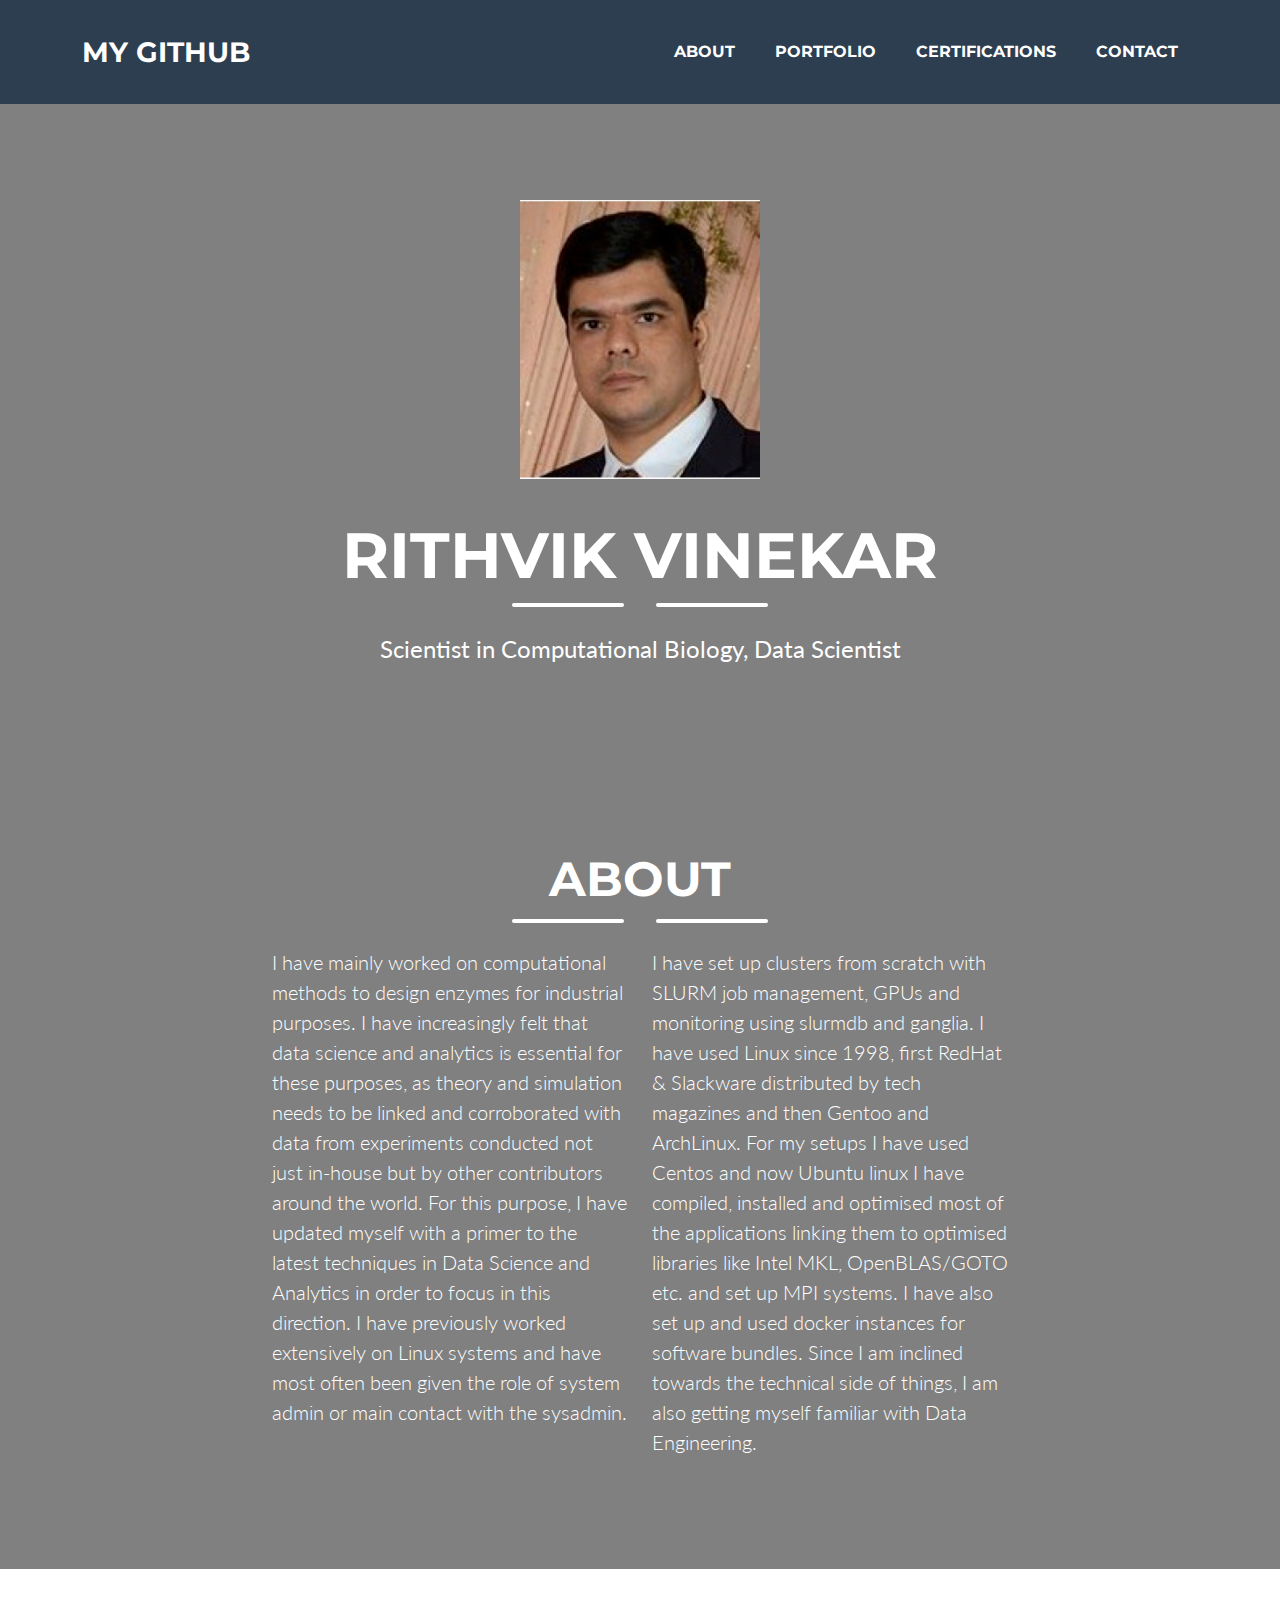
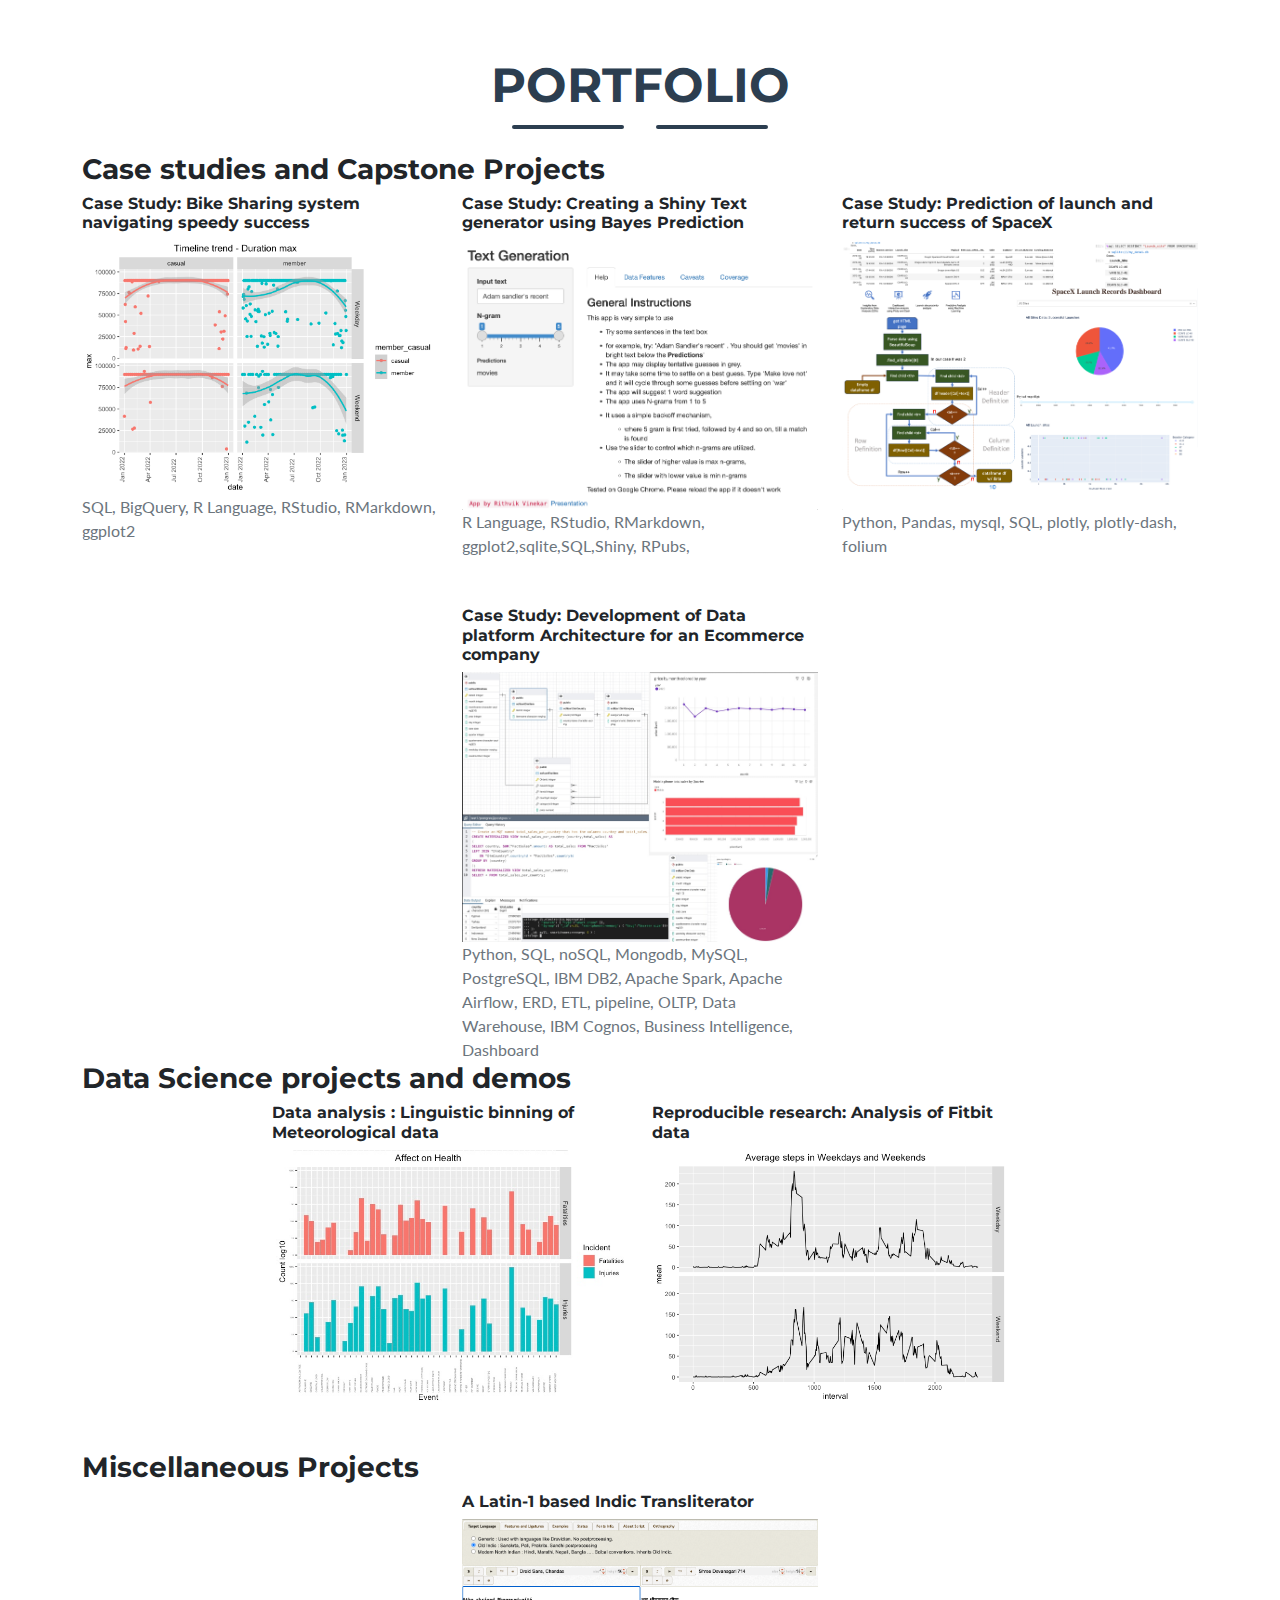
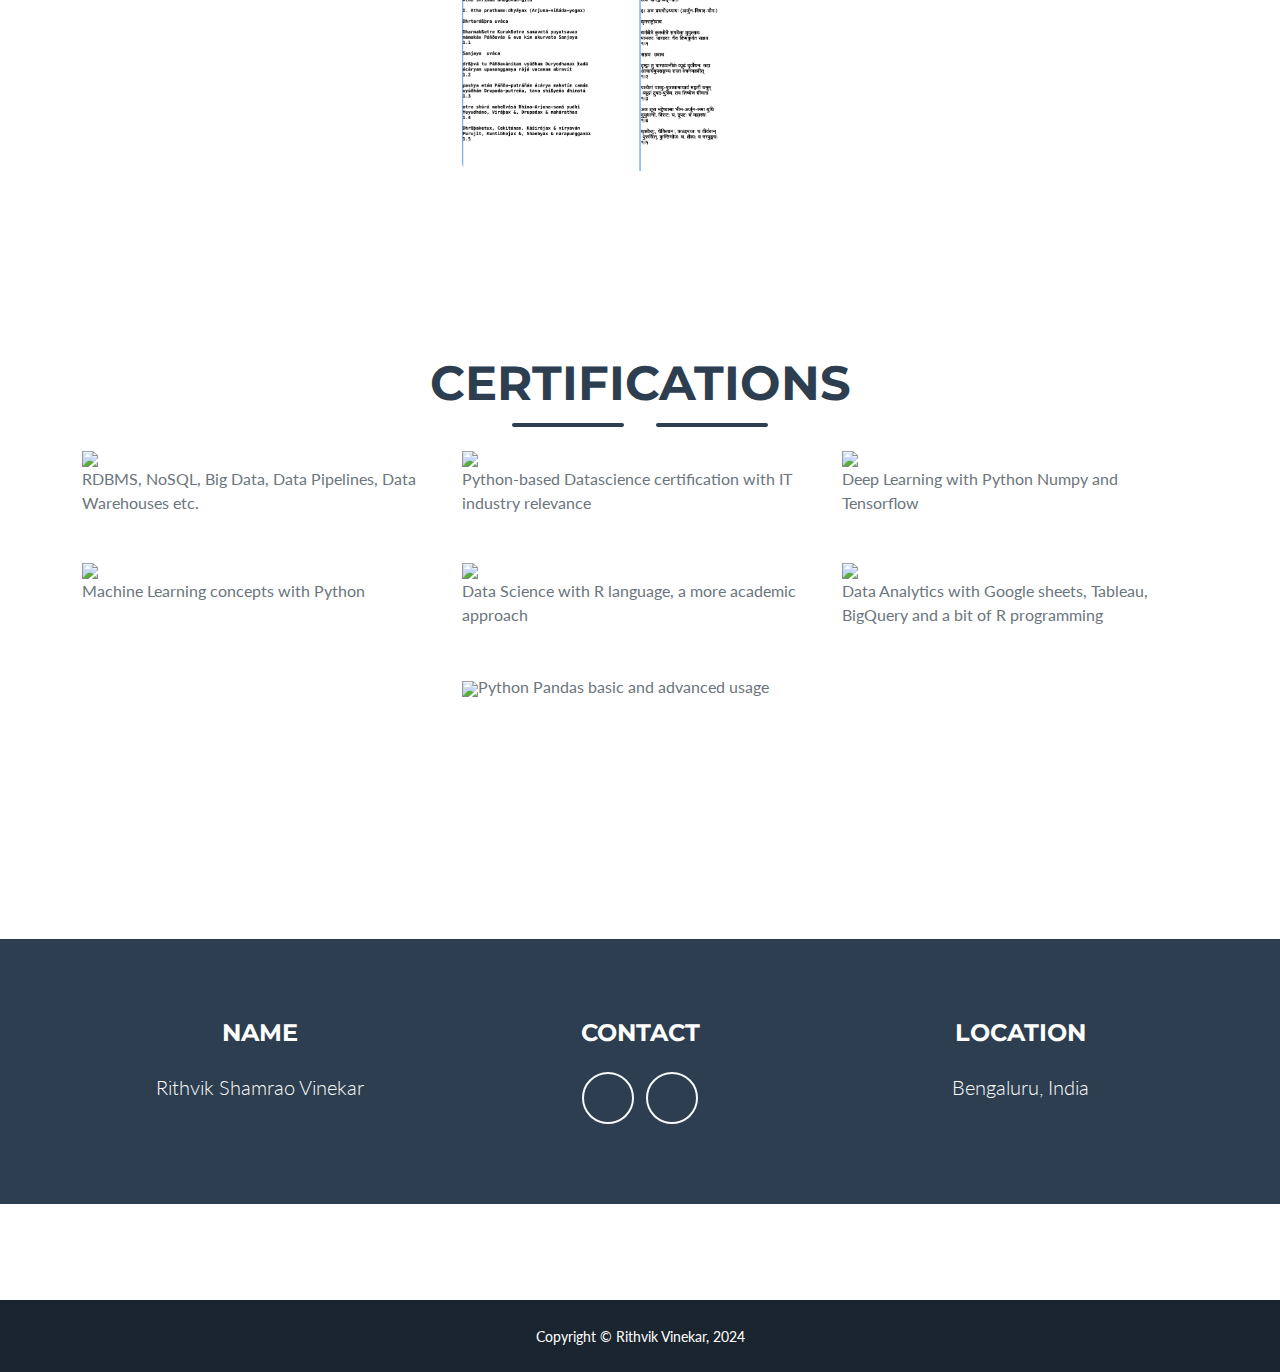
==== index.html @ d9e7708a "Update index.html" ====
<!DOCTYPE html>
<html lang="en">
    <head>
        <meta charset="utf-8" />
        <meta name="viewport" content="width=device-width, initial-scale=1, shrink-to-fit=no" />
        <meta name="description" content="" />
        <meta name="author" content="" />
        <title>Rithviks Github Webpage</title>
        <!-- Favicon-->
        <link rel="icon" type="image/x-icon" href="assets/favicon.ico" />
        <!-- Font Awesome icons (free version)-->
        <script src="https://use.fontawesome.com/releases/v6.3.0/js/all.js" crossorigin="anonymous"></script>
        <!-- Google fonts-->
        <link href="https://fonts.googleapis.com/css?family=Montserrat:400,700" rel="stylesheet" type="text/css" />
        <link href="https://fonts.googleapis.com/css?family=Lato:400,700,400italic,700italic" rel="stylesheet" type="text/css" />
        <!-- Core theme CSS (includes Bootstrap)-->
        <link href="css/styles.css" rel="stylesheet" />
    </head>
    <body id="page-top">
        <!-- Navigation-->
        <nav class="navbar navbar-expand-lg bg-secondary text-uppercase fixed-top" id="mainNav">
            <div class="container">
                <a class="navbar-brand" href="#page-top">My GitHub</a>
                <button class="navbar-toggler text-uppercase font-weight-bold bg-primary text-white rounded" type="button" data-bs-toggle="collapse" data-bs-target="#navbarResponsive" aria-controls="navbarResponsive" aria-expanded="false" aria-label="Toggle navigation">
                    Menu
                    <i class="fas fa-bars"></i>
                </button>
                <div class="collapse navbar-collapse" id="navbarResponsive">
                    <ul class="navbar-nav ms-auto">
                    	<li class="nav-item mx-0 mx-lg-1"><a class="nav-link py-3 px-0 px-lg-3 rounded" href="#about">About</a></li>
                        
                        <li class="nav-item mx-0 mx-lg-1"><a class="nav-link py-3 px-0 px-lg-3 rounded" href="#portfolio">Portfolio</a></li>
                        <li class="nav-item mx-0 mx-lg-1"><a class="nav-link py-3 px-0 px-lg-3 rounded" href="#certifications">Certifications</a></li>
                    
                        <li class="nav-item mx-0 mx-lg-1"><a class="nav-link py-3 px-0 px-lg-3 rounded" href="#contact">Contact</a></li>
                    </ul>
                </div>
            </div>
        </nav>
        <!-- Masthead-->
        <header class="masthead bg-primary text-white text-center">
            <div class="container d-flex align-items-center flex-column">
                <!-- Masthead Avatar Image-->
                <img class="masthead-avatar mb-5" src="assets/img/portfolio/about.jpg" alt="..." />
                <!-- Masthead Heading-->
                <h1 class="masthead-heading text-uppercase mb-0">Rithvik Vinekar</h1>
                <!-- Icon Divider-->
                <div class="divider-custom divider-light">
                    <div class="divider-custom-line"></div>
                    <div class="divider-custom-icon"><i class="fas fa-star"></i></div>
                    <div class="divider-custom-line"></div>
                </div>
                <!-- Masthead Subheading-->
                <p class="masthead-subheading font-weight-light mb-0">Scientist in Computational Biology, Data Scientist</p>
            </div>
        </header>
        <!-- About Section-->
        <section class="page-section bg-primary text-white mb-0" id="about">
            <div class="container">
                <!-- About Section Heading-->
                <h2 class="page-section-heading text-center text-uppercase text-white">About</h2>
                <!-- Icon Divider-->
                <div class="divider-custom divider-light">
                    <div class="divider-custom-line"></div>
                    <div class="divider-custom-icon"><i class="fas fa-star"></i></div>
                    <div class="divider-custom-line"></div>
                </div>
                <!-- About Section Content-->
                <div class="row">
                    <div class="col-lg-4 ms-auto"><p class="lead"> I have mainly worked on computational methods to design enzymes for industrial purposes. I have increasingly felt that data science and analytics is essential for these purposes, as theory and simulation needs to be linked and corroborated with data from experiments conducted not just in-house but by other contributors around the world. For this purpose, I have updated myself with a primer to the latest techniques in Data Science and Analytics in order to focus in this direction. I have previously worked extensively on Linux systems and have most often been given the role of system admin or main contact with the sysadmin.</p></div>
                    <div class="col-lg-4 me-auto"><p class="lead">I have set up clusters from scratch with SLURM job management, GPUs and monitoring using slurmdb and ganglia. I have used Linux since 1998, first RedHat & Slackware distributed by tech magazines and then Gentoo and ArchLinux. For my setups I have used Centos and now Ubuntu linux I have compiled, installed and optimised most of the applications linking them to optimised libraries like Intel MKL, OpenBLAS/GOTO etc. and set up MPI systems. I have also set up and used docker instances for software bundles. Since I am inclined towards the technical side of things, I am also getting myself familiar with Data Engineering.</p></div>
                   


                </div>
                <!-- About Section Button-->
                
            </div>
        </section>
        <!-- Portfolio Section-->
        <section class="page-section portfolio" id="portfolio">
            <div class="container">
                <!-- Portfolio Section Heading-->
                <h2 class="page-section-heading text-center text-uppercase text-secondary mb-0">Portfolio</h2>
                <!-- Icon Divider-->
                <div class="divider-custom">
                    <div class="divider-custom-line"></div>
                    <div class="divider-custom-icon"><i class="fas fa-star"></i></div>
                    <div class="divider-custom-line"></div>
                </div>
                <!-- Portfolio Grid Items-->
                <h3>Case studies and Capstone Projects</h3>
                <div class="row justify-content-center">
                    <!-- Portfolio Item 1-->
                    <div class="col-md-6 col-lg-4 mb-5">
                        <div class="portfolio-item mx-auto" data-bs-toggle="modal" data-bs-target="#portfolioModal1">
                            <div class="portfolio-item-caption d-flex align-items-center justify-content-center h-100 w-100">
                                <div class="portfolio-item-caption-content text-center text-white"><i class="fas fa-plus fa-3x"></i></div>
                            </div>
                            <h6>Case Study: Bike Sharing system navigating speedy success</h6>
                            <img class="img-fluid" src="assets/img/portfolio/gg_trend.png" alt="..." />
                            <span style="color:var(--bs-gray-600);">SQL, BigQuery, R Language, RStudio, RMarkdown, ggplot2</span>
                        </div>
                    </div>
                    <!-- Portfolio Item 2-->
                    
                    <div class="col-md-6 col-lg-4 mb-5">
                        <div class="portfolio-item mx-auto" data-bs-toggle="modal" data-bs-target="#portfolioModal3">
                            <div class="portfolio-item-caption d-flex align-items-center justify-content-center h-100 w-100">
                                <div class="portfolio-item-caption-content text-center text-white"><i class="fas fa-plus fa-3x"></i></div>
                            </div>
                            <h6>Case Study: Creating a Shiny Text generator using Bayes Prediction </h6>
                            <img class="img-fluid" src="assets/img/portfolio/Bayes_predictor.png" alt="..." />
                            <span style="color:var(--bs-gray-600);">R Language, RStudio, RMarkdown, ggplot2,sqlite,SQL,Shiny, RPubs,</span>
                        </div>
                    </div>
                    <div class="col-md-6 col-lg-4 mb-5 mb-md-0">
                        <div class="portfolio-item mx-auto" data-bs-toggle="modal" data-bs-target="#portfolioModal5">
                            <div class="portfolio-item-caption d-flex align-items-center justify-content-center h-100 w-100">
                                <div class="portfolio-item-caption-content text-center text-white"><i class="fas fa-plus fa-3x"></i></div>
                            </div>
                            <h6>Case Study: Prediction of launch and return success of SpaceX </h6>
                            <img class="img-fluid" src="assets/img/portfolio/CapstoneDS_IBM.png" alt="..." />
                            <span style="color:var(--bs-gray-600);">Python, Pandas, mysql, SQL, plotly, plotly-dash, folium</span>
                        </div>
                    </div>
                    <div class="col-md-6 col-lg-4 mb-5 mb-md-0">
                        <div class="portfolio-item mx-auto" data-bs-toggle="modal" data-bs-target="#portfolioModal8">
                            <div class="portfolio-item-caption d-flex align-items-center justify-content-center h-100 w-100">
                                <div class="portfolio-item-caption-content text-center text-white"><i class="fas fa-plus fa-3x"></i></div>
                            </div>
                            <h6>Case Study: Development of Data platform Architecture for an Ecommerce company </h6>
                            <img class="img-fluid" src="assets/img/portfolio/capstone_IBMDE.jpg" alt="..." />
                            <span style="color:var(--bs-gray-600);">Python, SQL, noSQL, Mongodb, MySQL, PostgreSQL, IBM DB2, Apache Spark, Apache Airflow, ERD, ETL, pipeline, OLTP, Data Warehouse, IBM Cognos, Business Intelligence, Dashboard</span>
                        </div>
                    </div>
                    
                    <h3>Data Science projects and demos</h3>
                    <div class="col-md-6 col-lg-4 mb-5">
                        <div class="portfolio-item mx-auto" data-bs-toggle="modal" data-bs-target="#portfolioModal2">
                            <div class="portfolio-item-caption d-flex align-items-center justify-content-center h-100 w-100">
                                <div class="portfolio-item-caption-content text-center text-white"><i class="fas fa-plus fa-3x"></i></div>
                            </div><h6>Data analysis : Linguistic binning of Meteorological data</h6>
                            <img class="img-fluid" src="assets/img/portfolio/met_short.jpg" alt="..." />
                        </div>
                    </div>
            
                    <!-- Portfolio Item 5-->
                    
                    <!-- Portfolio Item 6-->
                    <div class="col-md-6 col-lg-4">
                        <div class="portfolio-item mx-auto" data-bs-toggle="modal" data-bs-target="#portfolioModal6">
                            <div class="portfolio-item-caption d-flex align-items-center justify-content-center h-100 w-100">
                                <div class="portfolio-item-caption-content text-center text-white"><i class="fas fa-plus fa-3x"></i></div>
                            </div><h6>Reproducible research: Analysis of Fitbit data</h6>
                            <img class="img-fluid" src="assets/img/portfolio/Average_steps.png" alt="..." />
                        </div>
                    </div>
                    <h3>Miscellaneous Projects</h3>
                    <!-- Portfolio Item 4-->
                    <div class="col-md-6 col-lg-4 mb-5 mb-lg-0">
                        <div class="portfolio-item mx-auto" data-bs-toggle="modal" data-bs-target="#portfolioModal4">
                            <div class="portfolio-item-caption d-flex align-items-center justify-content-center h-100 w-100">
                                <div class="portfolio-item-caption-content text-center text-white"><i class="fas fa-plus fa-3x"></i></div>
                            </div><h6>A Latin-1 based Indic Transliterator</h6>
                            <img class="img-fluid" src="assets/img/portfolio/transliterator.png" alt="..." />
                        </div>
                    </div>
                </div>
            </div>
        </section>
        <section class="page-section portfolio" id="certifications"><div class="container">
        <h2 class="page-section-heading text-center text-uppercase text-secondary mb-0">Certifications</h2>
                <!-- Icon Divider-->
                
                <div class="divider-custom">
                    <div class="divider-custom-line"></div>
                    <div class="divider-custom-icon"><i class="fas fa-star"></i></div>
                    <div class="divider-custom-line"></div>
                </div>
                <div class="row justify-content-center">
                    <!-- Certications Item 1-->
                    <div class="col-md-6 col-lg-4 mb-5">
                		<span style="color:var(--bs-gray-600); text-align: left;"><a href="https://coursera.org/share/2c341c9303ac83860e9d9bde613dfac5"  target="_blank"><img src="https://s3.amazonaws.com/coursera_assets/meta_images/generated/CERTIFICATE_LANDING_PAGE/CERTIFICATE_LANDING_PAGE~XQTZDTV7634D/CERTIFICATE_LANDING_PAGE~XQTZDTV7634D.jpeg"  align="left" width="100%" 
     height="auto"/></a>
     				 RDBMS, NoSQL, Big Data, Data Pipelines, Data Warehouses etc.</span> 
                	</div>
                	<!-- Certications Item 2-->
                    <div class="col-md-6 col-lg-4 mb-5">
                		<a href="https://coursera.org/share/1e2864e584f23f80540afb1d2ca261fd"  target="_blank"><img src="https://s3.amazonaws.com/coursera_assets/meta_images/generated/CERTIFICATE_LANDING_PAGE/CERTIFICATE_LANDING_PAGE~NB7U3T9HBK4P/CERTIFICATE_LANDING_PAGE~NB7U3T9HBK4P.jpeg"  align="left" width="100%" 
     height="auto"/></a>
     <span style="color:var(--bs-gray-600);width: 100%;height: auto;">Python-based Datascience certification with IT industry relevance </span>
                	</div>
                	<!-- Certications Item 3-->
                    <div class="col-md-6 col-lg-4 mb-5">
                		<a href="https://coursera.org/share/a82be51826dd9d770aab74bbba799fb9"  target="_blank"><img src="https://s3.amazonaws.com/coursera_assets/meta_images/generated/CERTIFICATE_LANDING_PAGE/CERTIFICATE_LANDING_PAGE~7XV287UWPUVC/CERTIFICATE_LANDING_PAGE~7XV287UWPUVC.jpeg"  align="left" width="100%" 
     height="auto"/></a>     <span style="color:var(--bs-gray-600);">Deep Learning with Python Numpy and Tensorflow </span>
                	
                	</div>
                	<!-- Certications Item 4-->
                    <div class="col-md-6 col-lg-4 mb-5">
                		<a href="https://coursera.org/share/e93ebaed588da6438f3109712d73ac7b"  target="_blank"><img src="https://s3.amazonaws.com/coursera_assets/meta_images/generated/CERTIFICATE_LANDING_PAGE/CERTIFICATE_LANDING_PAGE~473P3HQSSBJP/CERTIFICATE_LANDING_PAGE~473P3HQSSBJP.jpeg"  align="left" width="100%" 
     height="auto"/></a> <span style="color:var(--bs-gray-600);">Machine Learning concepts with Python </span>
                	</div>
                	<!-- Certications Item 5-->
                    <div class="col-md-6 col-lg-4 mb-5">
                		<a href="https://coursera.org/share/69f8ee820c81de1119d3b19ce6900030"  target="_blank"><img src="https://s3.amazonaws.com/coursera_assets/meta_images/generated/CERTIFICATE_LANDING_PAGE/CERTIFICATE_LANDING_PAGE~SQ26CYJEMHHQ/CERTIFICATE_LANDING_PAGE~SQ26CYJEMHHQ.jpeg"  align="left" width="100%" 
     height="auto"/></a><span style="color:var(--bs-gray-600);">Data Science with R language, a more academic approach </span>
                	</div>
                	<!-- Certications Item 6-->
                    <div class="col-md-6 col-lg-4 mb-5">
                		<a href="https://coursera.org/share/a481a9e50ea05a0bf86fa63fa14fc61d"  target="_blank"><img src="https://s3.amazonaws.com/coursera_assets/meta_images/generated/CERTIFICATE_LANDING_PAGE/CERTIFICATE_LANDING_PAGE~YQXG36M5SYYQ/CERTIFICATE_LANDING_PAGE~YQXG36M5SYYQ.jpeg"  align="left" width="100%" 
     height="auto"/></a><span style="color:var(--bs-gray-600);">Data Analytics with Google sheets, Tableau, BigQuery and a bit of R programming </span>
                	</div>
                	<!-- Certications Item 7-->
                    <div class="col-md-6 col-lg-4 mb-5">
                		<a href="https://www.udemy.com/certificate/UC-548ca07a-8baa-4c70-b66d-97c395592d3e"  target="_blank"><img src="https://udemy-certificate.s3.amazonaws.com/image/UC-548ca07a-8baa-4c70-b66d-97c395592d3e.jpg?v=1683899251000" width="100%" 
     height="auto"/></a><span style="color:var(--bs-gray-600);">Python Pandas basic and advanced usage </span>
                	</div>
                </div>
        </section>
        
        <!-- Contact Section-->
        <section class="page-section" id="contact">
        
        
        <!-- Footer-->
        <footer class="footer text-center">
            <div class="container">
                <div class="row">

                    <!-- Footer Location-->
                    <div class="col-lg-4 mb-5 mb-lg-0">
                        <h4 class="text-uppercase mb-4">Name</h4>
                        <p class="lead mb-0">
                            Rithvik Shamrao Vinekar
                        </p>
                    </div>
                    <!-- Footer Social Icons-->
                    <div class="col-lg-4 mb-5 mb-lg-0">
                        <h4 class="text-uppercase mb-4">Contact</h4>
                        <!--<a class="btn btn-outline-light btn-social mx-1" href="#!"><i class="fab fa-fw fa-facebook-f"></i></a>
                        <a class="btn btn-outline-light btn-social mx-1" href="#!"><i class="fab fa-fw fa-twitter"></i></a>-->
                        <a class="btn btn-outline-light btn-social mx-1" href="https://www.linkedin.com/in/rsvinekar/"><i class="fab fa-fw fa-linkedin-in"></i></a>
                        <a class="btn btn-outline-light btn-social mx-1" href="mailto:rsvinekar@gmail.com"><i class="fas fa-fw fa-envelope"></i></a>
                    </div>
                    <!-- Footer About Text-->
                    <div class="col-lg-4">
                        <h4 class="text-uppercase mb-4">Location</h4>
                        <p class="lead mb-0">
                            Bengaluru, India
                        </p>
                    </div>
                </div>
            </div>
        </footer>
        </section>
        <!-- Copyright Section-->
        <div class="copyright py-4 text-center text-white">
            <div class="container"><small>Copyright &copy; Rithvik Vinekar, 2024</small></div>
        </div>
        <!-- Portfolio Modals-->
        <!-- Portfolio Modal 1-->
        <div class="portfolio-modal modal fade" id="portfolioModal1" tabindex="-1" aria-labelledby="portfolioModal1" aria-hidden="true">
            <div class="modal-dialog modal-xl">
                <div class="modal-content">
                    <div class="modal-header border-0"><button class="btn-close" type="button" data-bs-dismiss="modal" aria-label="Close"></button></div>
                    <div class="modal-body text-center pb-5">
                        <div class="container">
                            <div class="row justify-content-center">
                                <div class="col-lg-8">
                                    <!-- Portfolio Modal - Title-->
                                    <h2 class="portfolio-modal-title text-secondary text-uppercase mb-0">Case Study: Bike Sharing system navigating speedy success</h2>
                                    <!-- Icon Divider-->
                                    <div class="divider-custom">
                                        <div class="divider-custom-line"></div>
                                        <div class="divider-custom-icon"><i class="fas fa-star"></i></div>
                                        <div class="divider-custom-line"></div>
                                    </div>
                                    <!-- Portfolio Modal - Text-->
                                    <p>Keywords: R programming language, R
Markdown, ggplot, linear regression</p>


<p class="mb-4" style="text-align:left;justify-content: left;">This <a href="https://github.com/rsvinekar/GoogleAnalytics_caseStudy/blob/main/README.md">Case study</a> was introduced
as part of the <a href="https://coursera.org/share/a481a9e50ea05a0bf86fa63fa14fc61d"  target="_blank">Google Data Analytics Professional certificate</a>. The case revolves
around a fictitious bike sharing company called Cyclistic</p>

<p class="mb-4" style="text-align:left;justify-content: left;">The case study required the use of the R
Programming language, RMarkdown and analysis to understand trends and make predictions,
while answering three basic questions:-</p>
<span style="text-align:left;justify-content: left;">
<ol><li>How do annual members and casual riders use Cyclistic bikes differently? </li>
<li>Why would casual riders buy Cyclistic annual memberships? </li>
<li>How can Cyclistic use digital media to influence casual riders to
become members? </li></ol>
</span>
<!-- Portfolio Modal - Image-->
                                    <img class="img-fluid rounded mb-5" src="assets/img/portfolio/gg_trend.png" alt="..." />
                                    

<p class="mb-4"  style="text-align:left;justify-content: left;">The answer is provided in a <a href="https://github.com/rsvinekar/GoogleAnalytics_caseStudy/blob/main/CaseStudy1.md">report</a>
 and a <a href="https://github.com/rsvinekar/GoogleAnalytics_caseStudy/blob/main/Presentation.pptx">presentation</a>  of the results and the work is documented in
the <a href="https://github.com/rsvinekar/GoogleAnalytics_caseStudy">repository</a>.</p>
                                    <button class="btn btn-primary" data-bs-dismiss="modal">
                                        <i class="fas fa-xmark fa-fw"></i>
                                        Close Window
                                    </button>
                                </div>
                            </div>
                        </div>
                    </div>
                </div>
            </div>
        </div>
        <!-- Portfolio Modal 2-->
        <div class="portfolio-modal modal fade" id="portfolioModal2" tabindex="-1" aria-labelledby="portfolioModal2" aria-hidden="true">
            <div class="modal-dialog modal-xl">
                <div class="modal-content">
                    <div class="modal-header border-0"><button class="btn-close" type="button" data-bs-dismiss="modal" aria-label="Close"></button></div>
                    <div class="modal-body text-center pb-5">
                        <div class="container">
                            <div class="row justify-content-center">
                                <div class="col-lg-8">
                                    <!-- Portfolio Modal - Title-->
                                    <h2 class="portfolio-modal-title text-secondary text-uppercase mb-0">2.	Case Study: Creating a Shiny Text generator using Bayes Prediction</h2>
                                    

                                    <!-- Icon Divider-->
                                    <div class="divider-custom">
                                        <div class="divider-custom-line"></div>
                                        <div class="divider-custom-icon"><i class="fas fa-star"></i></div>
                                        <div class="divider-custom-line"></div>
                                    </div>
                                    <!-- Portfolio Modal - Image-->
                                    <img class="img-fluid rounded mb-5" src="assets/img/portfolio/met.png" alt="..." />
                                    <!-- Portfolio Modal - Text-->
                                    <p class="mb-4"><a href="https://coursera.org/share/1e2864e584f23f80540afb1d2ca261fd">IBM Data Science Certificate</a> Have cake and eat it too</p>
                                    <button class="btn btn-primary" data-bs-dismiss="modal">
                                        <i class="fas fa-xmark fa-fw"></i>
                                        Close Window
                                    </button>
                                </div>
                            </div>
                        </div>
                    </div>
                </div>
            </div>
        </div>
        
        
        
        <!-- Portfolio Modal 3-->
        <div class="portfolio-modal modal fade" id="portfolioModal3" tabindex="-1" aria-labelledby="portfolioModal3" aria-hidden="true">
            <div class="modal-dialog modal-xl">
                <div class="modal-content">
                    <div class="modal-header border-0"><button class="btn-close" type="button" data-bs-dismiss="modal" aria-label="Close"></button></div>
                    <div class="modal-body text-center pb-5">
                        <div class="container">
                            <div class="row justify-content-center">
                                <div class="col-lg-8">
                                    <!-- Portfolio Modal - Title-->
                                    <h2 class="portfolio-modal-title text-secondary text-uppercase mb-0">2.	Case Study: Creating a Shiny Text generator using Bayes Prediction</h2>
                                    <!-- Icon Divider-->
                                    
                                    <div class="divider-custom">
                                        <div class="divider-custom-line"></div>
                                        <div class="divider-custom-icon"><i class="fas fa-star"></i></div>
                                        <div class="divider-custom-line"></div>
                                    </div>
                                    <!-- Portfolio Modal - Image-->
                                    <!-- Portfolio Modal - Text-->
<p class="mb-4" style="text-align:left">This case study was the Capstone project for Data Science by the John’s Hopkins Institute[certificate]. The project deviated a bit from the syllabus, which was centered around data science with health care and metereological data examples. In this project, we analyse text data and use it to make a Bayes text generator for a company who wants a text predictor for hand-held devices. 
</p>
<img class="img-fluid rounded mb-5" src="assets/img/portfolio/Bayes_predictor.png" alt="..." />
<p class="mb-4" style="text-align:left">It involved the following steps:</p>
<ol style="text-align:left">
<li>	Clean data set
</li><li>	[Exploratory analysis]
</li><li>	Create the Predictive model
</li><li>	Find ways to increase accuracy while decreasing resource requirements
</li><li>	Implement an R Shiny app. The free [Shiny app] can have at most one 1GB of storage space. Use SQLite database. 
</li><li>   Make a [presentation] to sell the idea
</li>
</ol>
                                    
                                    <button class="btn btn-primary" data-bs-dismiss="modal">
                                        <i class="fas fa-xmark fa-fw"></i>
                                        Close Window
                                    </button>
                                </div>
                            </div>
                        </div>
                    </div>
                </div>
            </div>
        </div>
        
        
        
        
        
        
        
        
        
        <!-- Portfolio Modal 4-->
        <div class="portfolio-modal modal fade" id="portfolioModal4" tabindex="-1" aria-labelledby="portfolioModal4" aria-hidden="true">
            <div class="modal-dialog modal-xl">
                <div class="modal-content">
                    <div class="modal-header border-0"><button class="btn-close" type="button" data-bs-dismiss="modal" aria-label="Close"></button></div>
                    <div class="modal-body text-center pb-5">
                        <div class="container">
                            <div class="row justify-content-center">
                                <div class="col-lg-8">
                                    <!-- Portfolio Modal - Title-->
                                    <h2 class="portfolio-modal-title text-secondary text-uppercase mb-0">A Latin-1 based Indic Transliterator</h2>
                                    <!-- Icon Divider-->
                                    <div class="divider-custom">
                                        <div class="divider-custom-line"></div>
                                        <div class="divider-custom-icon"><i class="fas fa-star"></i></div>
                                        <div class="divider-custom-line"></div>
                                    </div><span style="text-align:left">
                                    <!-- Portfolio Modal - Image-->
                                    <p>This was a proof of concept, started in 2008. It is currently outdated, and many iterations which were more feature-full have been lost. But this <a href="OldTransliterator/old_translit2.html">salvaged copy works, which has been updated in 2014</a>. </p>
                                    <p>The concept was very simple, to write Sanskrit like a modern European language, as in Eastern European languages which bear strong grammatical resemblance to Sanskrit. The idea was to use the Latin-1 scheme.</p>
                                    <p>At that time, fonts supporting systems like IAST were not easy to get, most common fonts did not support the underdot letters. So, why not use the US International Keyboard which was present on Windows and Linux systems? </p>
                                    <p>The retroflex letters could be easily typed by AltGr+letter. So retroflex t is þ, retroflex d is ð, s->ß, even l->ø which visually resembles the devanagari letter. Use acute accent for long letters, the Latin Apex. Again, AltGr+a->á etc. </p>
                                    <p>Vocallic R ( र vs ऋ) and L need not be indicated as context can tell them apart, depending on whether they are flanked by vowels or not. A dummy vowel letter (:) and dummy consonant letter (') has several uses, primarily ऽ and glottal stop.</p>
                                    <p>The concept got extended to various languages. Grammar is highlighted. here ऐ and औ are *not* written as 'ai' and 'au' but as 'ae' and 'ao'. This is because of vrddhi and guna rules. i => guna is a+i = ai = e, vrddhi is a+a+i = a+e = ae. </p>
                                    <p>This makes Sandhi understanding easy. Example ca + eva is caeva , not caiva as in IAST. The letter combination 'ai' is pronounced like ai in the words rain, train, chain etc. The letter x is used for visarga. It may be optionally followed by : as in x: to indicate vowel echo, otherwise it is a silent s, much like french words chateaux, faux, beaux etc. The letter x may be pronounced -sh,-s etc based upon context, just like french -x. </p>
                                    <p>All these points make sanskrit easy to read, we can have capitalization, write sentences in Pada form (not stuck together like traditional writing), but the transliterator can still give you the original Devanagari traditional form, showing that although the input may not look exactly the same as the IAST transcript, it is easier to understand and still preserved all the information needed to put it in traditional form</p>  
                                    <a href="OldTransliterator/old_translit2.html"><img class="img-fluid rounded mb-5" src="assets/img/portfolio/transliterator.png" alt="..." /></a>
                                    <!-- Portfolio Modal - Text-->
                                    <p class="mb-4"></p></span>
                                    <button class="btn btn-primary" data-bs-dismiss="modal">
                                        <i class="fas fa-xmark fa-fw"></i>
                                        Close Window
                                    </button>
                                </div>
                            </div>
                        </div>
                    </div>
                </div>
            </div>
        </div>
        <!-- Portfolio Modal 5-->
        <div class="portfolio-modal modal fade" id="portfolioModal5" tabindex="-1" aria-labelledby="portfolioModal5" aria-hidden="true">
            <div class="modal-dialog modal-xl">
                <div class="modal-content">
                    <div class="modal-header border-0"><button class="btn-close" type="button" data-bs-dismiss="modal" aria-label="Close"></button></div>
                    <div class="modal-body text-center pb-5">
                        <div class="container">
                            <div class="row justify-content-center">
                                <div class="col-lg-8">
                                    <!-- Portfolio Modal - Title-->
                                    <h2 class="portfolio-modal-title text-secondary text-uppercase mb-0">Case Study: Prediction of launch and return success of SpaceX </h2>
                                    <!-- Icon Divider-->
                                    <div class="divider-custom">
                                        <div class="divider-custom-line"></div>
                                        <div class="divider-custom-icon"><i class="fas fa-star"></i></div>
                                        <div class="divider-custom-line"></div>
                                    </div>
                                    <!-- Portfolio Modal - Image-->
                                    <!-- Portfolio Modal - Text-->
<p class="mb-4" style="text-align:left">This project is the capstone of the [Data Science Professional Certificate] from IBM at Coursera.</p>
<p class="mb-4" style="text-align:left">SpaceX is one of the most successful commercial space companies. It can do this beause its rocket launches are relatively inexpensive. 
SpaceX advertises Falcon 9 rocket launches on its website with a cost of 62 million dollars; other providers cost upwards of 165 million dollars each, much of the savings is because SpaceX can reuse the first stage. Therefore, if we can determine if the first stage will land, we can determine the cost of a launch. Spaces X’s Falcon 9 launch like regular rockets.  In this capstone, you will take the role of a data scientist working for a new rocket company. SpaceY wants to calculate the cost and savings of reusable
stage.</p><img class="img-fluid rounded mb-5" src="assets/img/portfolio/CapstoneDS_IBM.png" alt="..." />
                                 
<p class="mb-4" style="text-align:left">The task here is to determine the price of each launch. This involves predicting the success rate of recovery of the reusable stage using launch data from SpaceX flights</p>
<ol style="text-align:left">
     <li>Obtain data by webscraping, REST api and downloaded data
</li><li>[Exploratory data analysis] using SQL, python and visualized
</li><li>Interactive Dashboard design using Python Plotly and Dash 
</li><li>Interactive maps using Folium
</li><li>Machine learning and prediction
</li><li>Conclusions and Presentation[]
</li>

                                    <button class="btn btn-primary" data-bs-dismiss="modal">
                                        <i class="fas fa-xmark fa-fw"></i>
                                        Close Window
                                    </button>
                                </div>
                            </div>
                        </div>
                    </div>
                </div>
            </div>
        </div>




        <!-- Portfolio Modal 6-->
        <div class="portfolio-modal modal fade" id="portfolioModal6" tabindex="-1" aria-labelledby="portfolioModal6" aria-hidden="true">
            <div class="modal-dialog modal-xl">
                <div class="modal-content">
                    <div class="modal-header border-0"><button class="btn-close" type="button" data-bs-dismiss="modal" aria-label="Close"></button></div>
                    <div class="modal-body text-center pb-5">
                        <div class="container">
                            <div class="row justify-content-center">
                                <div class="col-lg-8">
                                    <!-- Portfolio Modal - Title-->
                                    <h2 class="portfolio-modal-title text-secondary text-uppercase mb-0">Submarine</h2>
                                    <!-- Icon Divider-->
                                    <div class="divider-custom">
                                        <div class="divider-custom-line"></div>
                                        <div class="divider-custom-icon"><i class="fas fa-star"></i></div>
                                        <div class="divider-custom-line"></div>
                                    </div>
                                    <!-- Portfolio Modal - Image-->
                                    <img class="img-fluid rounded mb-5" src="assets/img/portfolio/submarine.png" alt="..." />
                                    <!-- Portfolio Modal - Text-->
                                    <p class="mb-4">Lorem ipsum dolor sit amet, consectetur adipisicing elit. Mollitia neque assumenda ipsam nihil, molestias magnam, recusandae quos quis inventore quisquam velit asperiores, vitae? Reprehenderit soluta, eos quod consequuntur itaque. Nam.</p>
                                    <button class="btn btn-primary" data-bs-dismiss="modal">
                                        <i class="fas fa-xmark fa-fw"></i>
                                        Close Window
                                    </button>
                                </div>
                            </div>
                        </div>
                    </div>
                </div>
            </div>
        </div>
                <div class="portfolio-modal modal fade" id="portfolioModal8" tabindex="-1" aria-labelledby="portfolioModal8" aria-hidden="true">
            <div class="modal-dialog modal-xl">
                <div class="modal-content">
                    <div class="modal-header border-0"><button class="btn-close" type="button" data-bs-dismiss="modal" aria-label="Close"></button></div>
                    <div class="modal-body text-center pb-5">
                        <div class="container">
                            <div class="row justify-content-center">
                                <div class="col-lg-8">
                                    <!-- Portfolio Modal - Title-->
                                    <h2 class="portfolio-modal-title text-secondary text-uppercase mb-0">Submarine</h2>
                                    <!-- Icon Divider-->
                                    <div class="divider-custom">
                                        <div class="divider-custom-line"></div>
                                        <div class="divider-custom-icon"><i class="fas fa-star"></i></div>
                                        <div class="divider-custom-line"></div>
                                    </div>
                                    <!-- Portfolio Modal - Image-->
                                    <!-- Portfolio Modal - Text-->
                                    <span style="text-align:left"><p class="mb-4"><a href="https://github.com/rsvinekar/IBM-CapstoneDE/blob/main/Documentation/Project.md">This Project</a> is the Capstone project for the <a
href="https://coursera.org/share/2c341c9303ac83860e9d9bde613dfac5">IBM

Data Engineering Professional Certificate on Coursera.</a> The
data platform architecture of an ecommerce company named SoftCart
is designed here. SoftCart uses a hybrid architecture, with some
of its databases on premises and some on cloud.
<img class="img-fluid rounded mb-5" src="assets/img/portfolio/capstone_IBMDE.jpg" alt="..." />
                                    
</p>
<h4>Process:</h4>
<p>SoftCart's online presence is primarily through its website,
which customers access using a variety of devices like laptops,
mobiles and tablets.</p>
<ul>
<li>All the transactional data like inventory and sales are stored
in the <a
href="https://github.com/rsvinekar/IBM-CapstoneDE/blob/main/Documentation/OLTP.md">OLTP

database - MySQL</a> server. </li>
<li>All the catalog data of the products is stored in the <a
href="https://github.com/rsvinekar/IBM-CapstoneDE/blob/main/Documentation/NoSQL.md">NoSql

database - MongoDB</a> server. </li>
</ul>
<p>SoftCart's webserver is driven entirely by these two databases.</p>
<ul>
<li> Data is periodically extracted from these two databases and
put into the <a
href="https://github.com/rsvinekar/IBM-CapstoneDE/blob/main/Documentation/datawarehouse.md">Staging

Data warehouse running PostgreSQL</a> </li>
<li>The production data warehouse is on the cloud instance of IBM
DB2 server or <a
href="https://github.com/rsvinekar/IBM-CapstoneDE/blob/main/Documentation/Production.md">Production

Data warehouse – PostgresSQL</a>. </li>
<li>BI teams connect to the IBM DB2 for operational dashboard
creation. </li>
<li><a
href="https://github.com/rsvinekar/IBM-CapstoneDE/blob/main/Documentation/Cognos.md">Business

Intelligence Dashboard - IBM Cognos Analytics</a> is used to
create dashboards.</li>
<li>SoftCart uses Hadoop cluster as its big data platform where
all the data is collected for analytics purposes <a
href="https://github.com/rsvinekar/IBM-CapstoneDE/blob/main/Documentation/ETL.md">Data

Pipelines - Python ETL</a>. <br>
</li>
<li><a
href="https://github.com/rsvinekar/IBM-CapstoneDE/blob/main/Documentation/Airflow.md">Data

Pipelines - Apache Airflow</a> may be used to extract
information from log files for monitoring<br>
</li>
<li><a
href="https://github.com/rsvinekar/IBM-CapstoneDE/blob/main/Documentation/Spark.md">Big

data analytics platform – Apache Spark</a> is used to analyse
the data on the Hadoop cluster. </li>
</ul></span>
                                    <button class="btn btn-primary" data-bs-dismiss="modal">
                                        <i class="fas fa-xmark fa-fw"></i>
                                        Close Window
                                    </button>
                                </div>
                            </div>
                        </div>
                    </div>
                </div>
            </div>
        </div>
        <!-- Bootstrap core JS-->
        <script src="https://cdn.jsdelivr.net/npm/bootstrap@5.2.3/dist/js/bootstrap.bundle.min.js"></script>
        <!-- Core theme JS-->
        <script src="js/scripts.js"></script>
        <!-- * * * * * * * * * * * * * * * * * * * * * * * * * * * * * * * * * * * * * * * *-->
        <!-- * *                               SB Forms JS                               * *-->
        <!-- * * Activate your form at https://startbootstrap.com/solution/contact-forms * *-->
        <!-- * * * * * * * * * * * * * * * * * * * * * * * * * * * * * * * * * * * * * * * *-->
    </body>
</html>
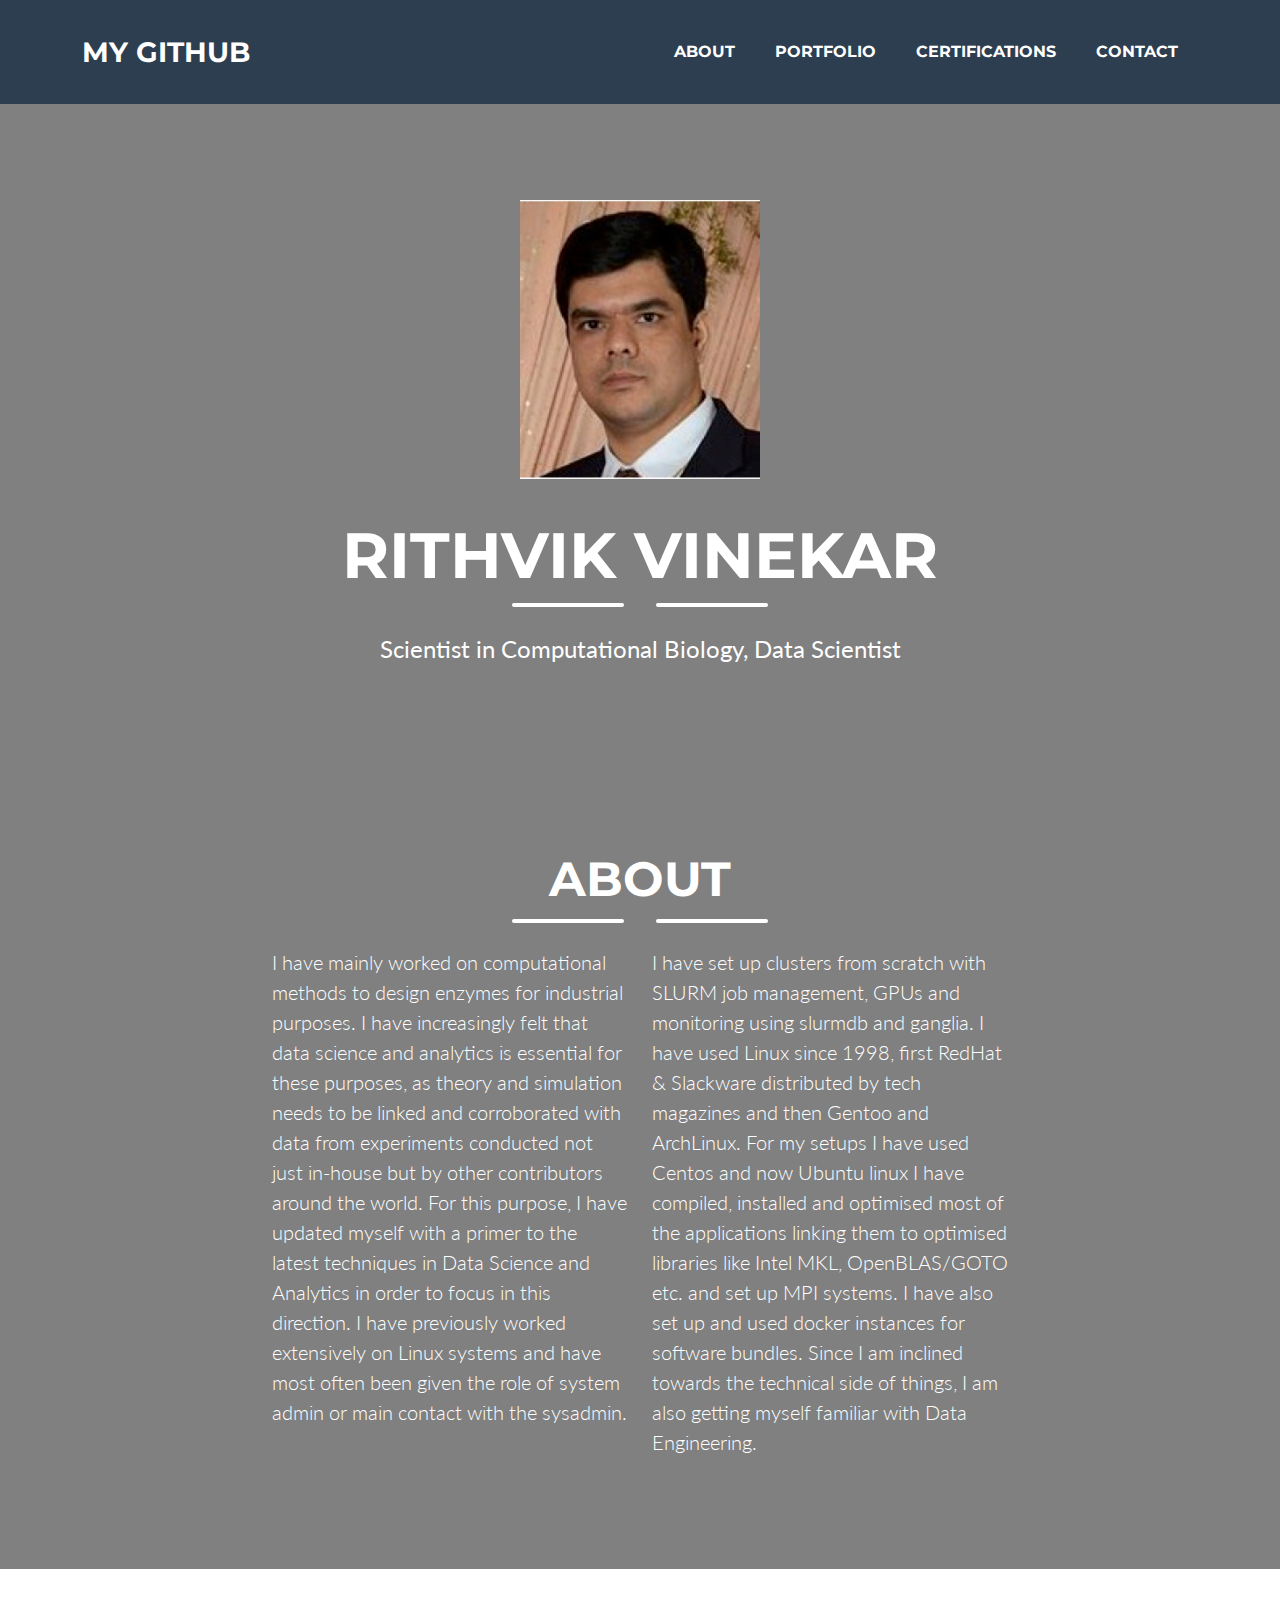
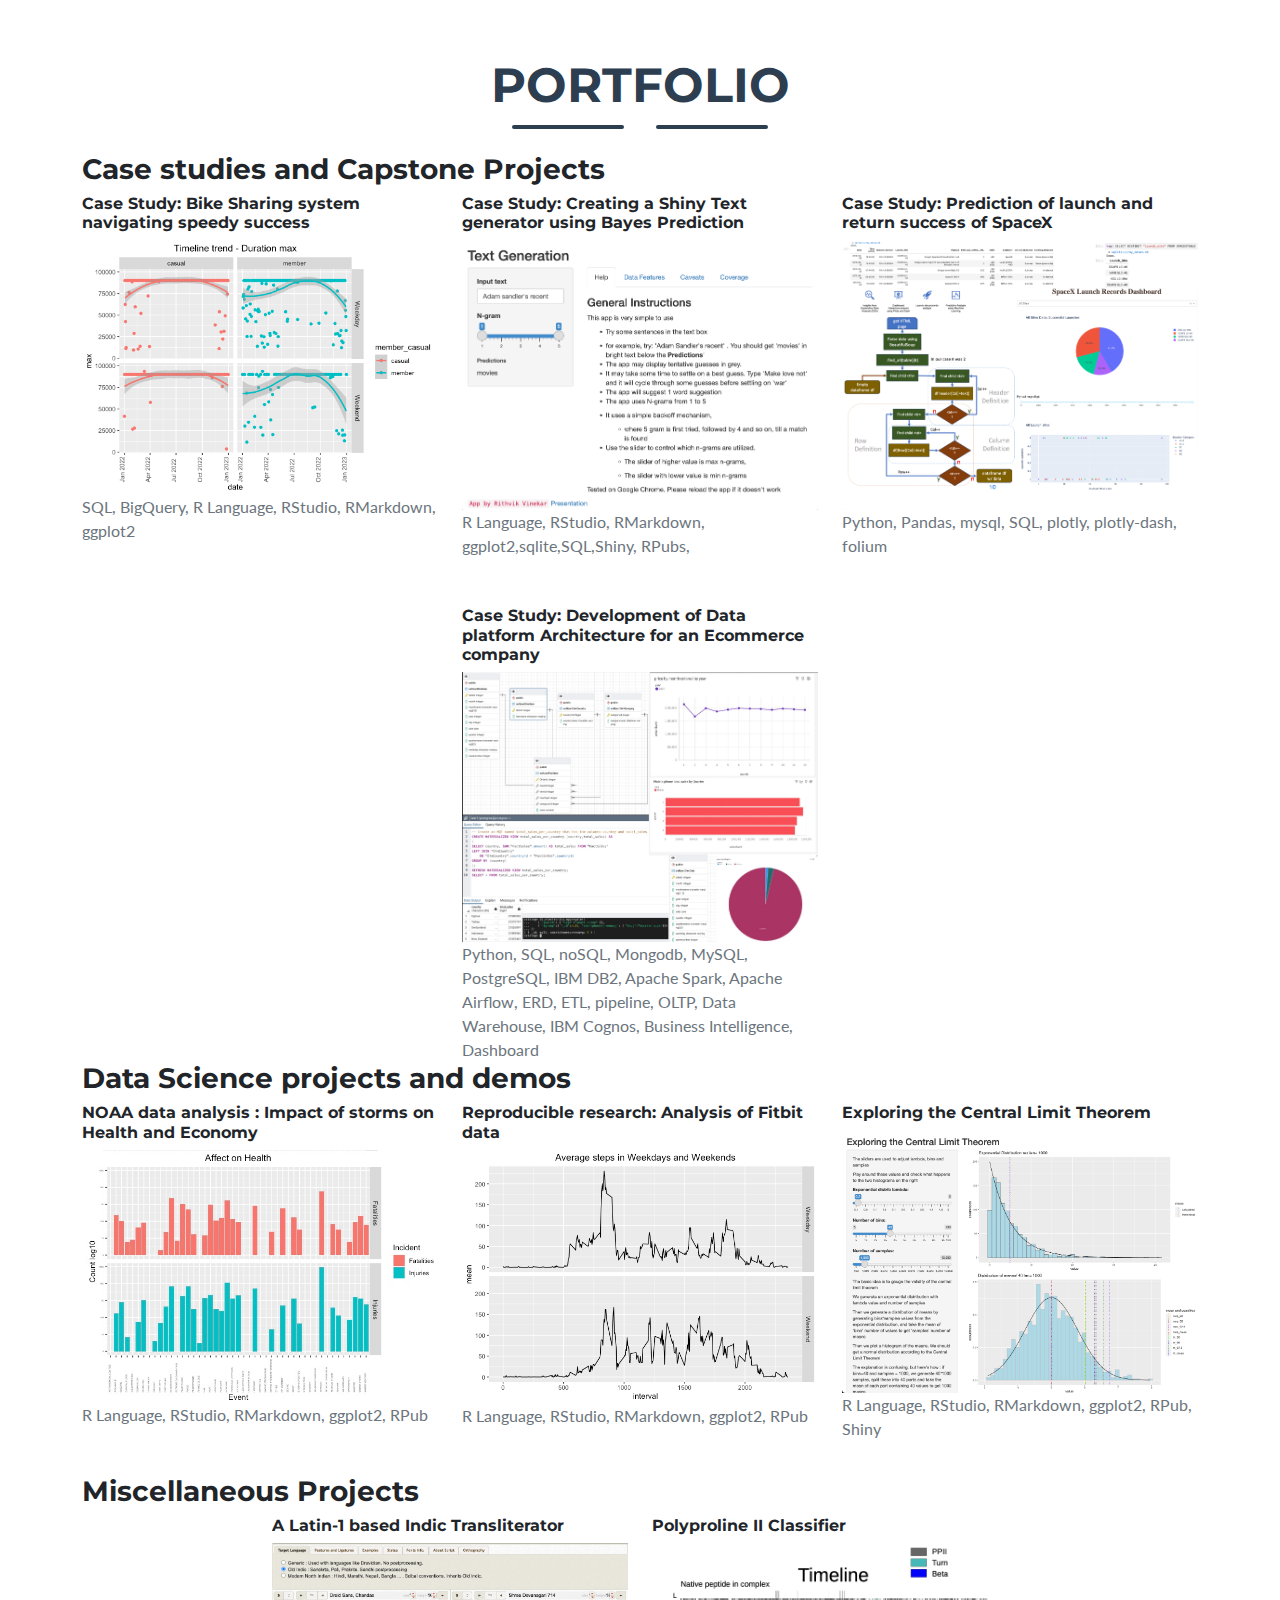
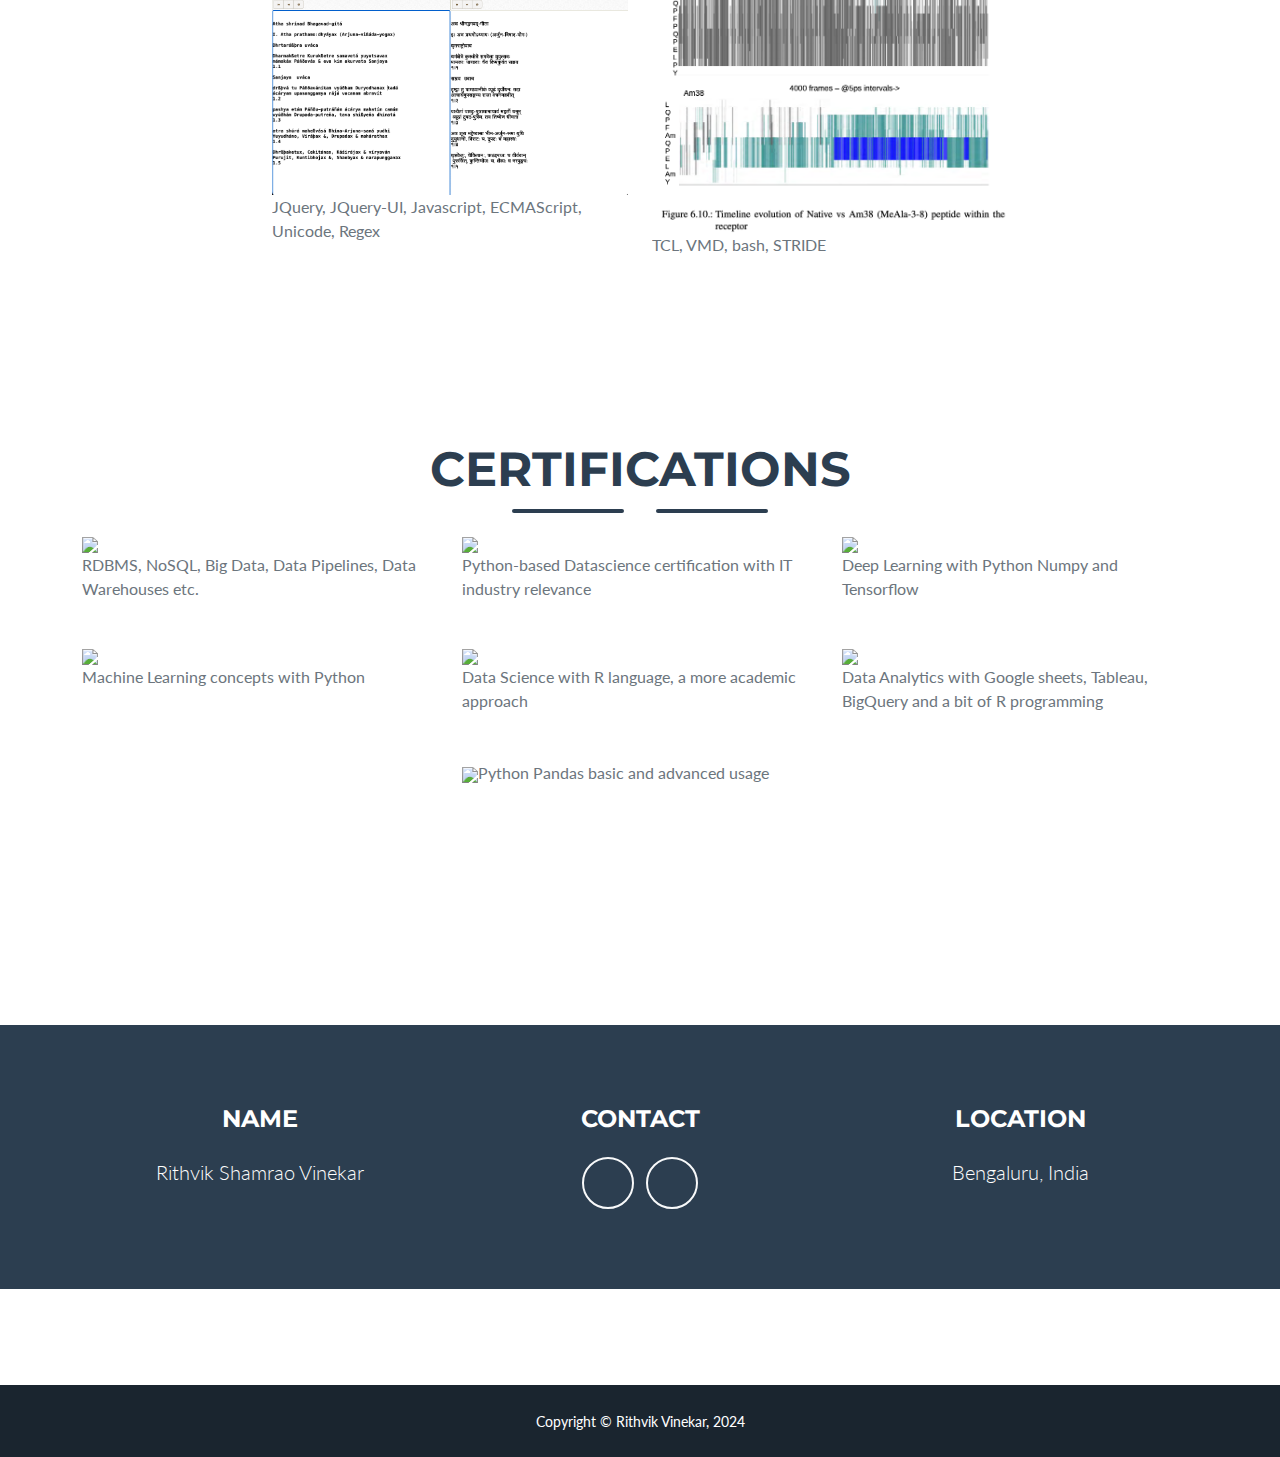
==== commit 7e0c272d: "Many changes" ====
--- a/index.html
+++ b/index.html
@@ -140,8 +140,10 @@
                         <div class="portfolio-item mx-auto" data-bs-toggle="modal" data-bs-target="#portfolioModal2">
                             <div class="portfolio-item-caption d-flex align-items-center justify-content-center h-100 w-100">
                                 <div class="portfolio-item-caption-content text-center text-white"><i class="fas fa-plus fa-3x"></i></div>
-                            </div><h6>Data analysis : Linguistic binning of Meteorological data</h6>
+                            </div><h6>NOAA data analysis : Impact of storms on Health and Economy</h6>
                             <img class="img-fluid" src="assets/img/portfolio/met_short.jpg" alt="..." />
+                            <span style="color:var(--bs-gray-600);">R Language, RStudio, RMarkdown, ggplot2, RPub</span>
+                        
                         </div>
                     </div>
             
@@ -154,6 +156,17 @@
                                 <div class="portfolio-item-caption-content text-center text-white"><i class="fas fa-plus fa-3x"></i></div>
                             </div><h6>Reproducible research: Analysis of Fitbit data</h6>
                             <img class="img-fluid" src="assets/img/portfolio/Average_steps.png" alt="..." />
+                        	<span style="color:var(--bs-gray-600);">R Language, RStudio, RMarkdown, ggplot2, RPub</span>
+                    
+                        </div>
+                    </div>
+                    <div class="col-md-6 col-lg-4">
+                        <div class="portfolio-item mx-auto" data-bs-toggle="modal" data-bs-target="#portfolioModal9">
+                            <div class="portfolio-item-caption d-flex align-items-center justify-content-center h-100 w-100">
+                                <div class="portfolio-item-caption-content text-center text-white"><i class="fas fa-plus fa-3x"></i></div>
+                            </div><h6>Exploring the Central Limit Theorem</h6>
+                            <img class="img-fluid" src="assets/img/portfolio/central_limit3.png" alt="..." />
+                            <span style="color:var(--bs-gray-600);">R Language, RStudio, RMarkdown, ggplot2, RPub, Shiny</span>
                         </div>
                     </div>
                     <h3>Miscellaneous Projects</h3>
@@ -164,6 +177,16 @@
                                 <div class="portfolio-item-caption-content text-center text-white"><i class="fas fa-plus fa-3x"></i></div>
                             </div><h6>A Latin-1 based Indic Transliterator</h6>
                             <img class="img-fluid" src="assets/img/portfolio/transliterator.png" alt="..." />
+                            <span style="color:var(--bs-gray-600);">JQuery, JQuery-UI, Javascript, ECMAScript, Unicode, Regex</span>
+                        </div>
+                    </div>
+                    <div class="col-md-6 col-lg-4 mb-5 mb-lg-0">
+                        <div class="portfolio-item mx-auto" data-bs-toggle="modal" data-bs-target="#portfolioModal10">
+                            <div class="portfolio-item-caption d-flex align-items-center justify-content-center h-100 w-100">
+                                <div class="portfolio-item-caption-content text-center text-white"><i class="fas fa-plus fa-3x"></i></div>
+                            </div><h6>Polyproline II Classifier</h6>
+                            <img class="img-fluid" src="assets/img/portfolio/pp2_1.png" alt="..." />
+                            <span style="color:var(--bs-gray-600);">TCL, VMD, bash, STRIDE</span>
                         </div>
                     </div>
                 </div>
@@ -278,8 +301,7 @@
                                         <div class="divider-custom-line"></div>
                                     </div>
                                     <!-- Portfolio Modal - Text-->
-                                    <p>Keywords: R programming language, R
-Markdown, ggplot, linear regression</p>
+                                    
 
 
 <p class="mb-4" style="text-align:left;justify-content: left;">This <a href="https://github.com/rsvinekar/GoogleAnalytics_caseStudy/blob/main/README.md">Case study</a> was introduced
@@ -323,7 +345,7 @@
                             <div class="row justify-content-center">
                                 <div class="col-lg-8">
                                     <!-- Portfolio Modal - Title-->
-                                    <h2 class="portfolio-modal-title text-secondary text-uppercase mb-0">2.	Case Study: Creating a Shiny Text generator using Bayes Prediction</h2>
+                                    <h2 class="portfolio-modal-title text-secondary text-uppercase mb-0">NOAA data analysis : Impact of storms on Health and Economy</h2>
                                     
 
                                     <!-- Icon Divider-->
@@ -333,10 +355,24 @@
                                         <div class="divider-custom-line"></div>
                                     </div>
                                     <!-- Portfolio Modal - Image-->
+                                    <!-- Portfolio Modal - Text--><span style="text-align:left">
+                                    <p class="mb-4">
+The basic goal of this assignment is to explore the NOAA Storm Database and answer some basic questions about severe weather events. You must use the database to answer the questions below and show the code for your entire analysis. Your analysis can consist of tables, figures, or other summaries. You may use any R package you want to support your analysis.</p>
+
+<h5>Questions</h5>
+<p>Your data analysis must address the following questions:</p>
+
+<ul><li>Across the United States, which types of events (as indicated in the EVTYPEEVTYPE variable) are most harmful with respect to population health?
+
+</li><li>Across the United States, which types of events have the greatest economic consequences?</li>
+</ul>
+<p>Consider writing your report as if it were to be read by a government or municipal manager who might be responsible for preparing for severe weather events and will need to prioritize resources for different types of events. However, there is no need to make any specific recommendations in your report.
+</p>
+... <a href="https://github.com/rsvinekar/RepData_PeerAssessment2" target="_blank">More here</a>
                                     <img class="img-fluid rounded mb-5" src="assets/img/portfolio/met.png" alt="..." />
-                                    <!-- Portfolio Modal - Text-->
-                                    <p class="mb-4"><a href="https://coursera.org/share/1e2864e584f23f80540afb1d2ca261fd">IBM Data Science Certificate</a> Have cake and eat it too</p>
-                                    <button class="btn btn-primary" data-bs-dismiss="modal">
+
+                                    <p>The analysis employs linguistic binning on a recursive basis. The report is <a href="https://rpubs.com/rsvinekar/RepData_PeerAssessment2">Published Here</a></p>
+                                    </span><button class="btn btn-primary" data-bs-dismiss="modal">
                                         <i class="fas fa-xmark fa-fw"></i>
                                         Close Window
                                     </button>
@@ -370,19 +406,20 @@
                                     </div>
                                     <!-- Portfolio Modal - Image-->
                                     <!-- Portfolio Modal - Text-->
-<p class="mb-4" style="text-align:left">This case study was the Capstone project for Data Science by the John’s Hopkins Institute[certificate]. The project deviated a bit from the syllabus, which was centered around data science with health care and metereological data examples. In this project, we analyse text data and use it to make a Bayes text generator for a company who wants a text predictor for hand-held devices. 
+<p class="mb-4" style="text-align:left">This case study was the Capstone project for <a href="https://coursera.org/share/69f8ee820c81de1119d3b19ce6900030"  target="_blank">Coursera Data Science Specialization by the John’s Hopkins Institute</a>. The project deviated a bit from the syllabus, which was centered around data science with health care and metereological data examples. In this project, we analyse text data and use it to make a Bayes text generator for a company who wants a text predictor for hand-held devices. 
 </p>
-<img class="img-fluid rounded mb-5" src="assets/img/portfolio/Bayes_predictor.png" alt="..." />
+<a href="https://84jv1j-rithvik-vinekar.shinyapps.io/Texty" target="_blank"><img class="img-fluid rounded mb-5" src="assets/img/portfolio/Bayes_predictor.png" alt="..." /></a>
 <p class="mb-4" style="text-align:left">It involved the following steps:</p>
 <ol style="text-align:left">
 <li>	Clean data set
-</li><li>	[Exploratory analysis]
+</li><li>	<a href="https://rpubs.com/rsvinekar/capstone_explore" target="_blank">Exploratory data analysis</a>
 </li><li>	Create the Predictive model
 </li><li>	Find ways to increase accuracy while decreasing resource requirements
-</li><li>	Implement an R Shiny app. The free [Shiny app] can have at most one 1GB of storage space. Use SQLite database. 
-</li><li>   Make a [presentation] to sell the idea
+</li><li>	Implement an R Shiny app. The free <a href="https://84jv1j-rithvik-vinekar.shinyapps.io/Texty">Shiny app</a> can have at most one 1GB of storage space. Find a way...
+</li><li>   Make a <a href="https://rpubs.com/rsvinekar/Capstone_pres" target="_blank">presentation made with R Studio presenter of no more than 5 slides</a> to sell the idea.
 </li>
 </ol>
+The code for the project is <a href="https://rpubs.com/rsvinekar/Texty_codes" target="_blank">available here</a>.
                                     
                                     <button class="btn btn-primary" data-bs-dismiss="modal">
                                         <i class="fas fa-xmark fa-fw"></i>
@@ -503,7 +540,7 @@
                             <div class="row justify-content-center">
                                 <div class="col-lg-8">
                                     <!-- Portfolio Modal - Title-->
-                                    <h2 class="portfolio-modal-title text-secondary text-uppercase mb-0">Submarine</h2>
+                                    <h2 class="portfolio-modal-title text-secondary text-uppercase mb-0">Reproducible research: Analysis of Fitbit data</h2>
                                     <!-- Icon Divider-->
                                     <div class="divider-custom">
                                         <div class="divider-custom-line"></div>
@@ -511,9 +548,16 @@
                                         <div class="divider-custom-line"></div>
                                     </div>
                                     <!-- Portfolio Modal - Image-->
-                                    <img class="img-fluid rounded mb-5" src="assets/img/portfolio/submarine.png" alt="..." />
                                     <!-- Portfolio Modal - Text-->
-                                    <p class="mb-4">Lorem ipsum dolor sit amet, consectetur adipisicing elit. Mollitia neque assumenda ipsam nihil, molestias magnam, recusandae quos quis inventore quisquam velit asperiores, vitae? Reprehenderit soluta, eos quod consequuntur itaque. Nam.</p>
+                                    <p class="mb-4">
+                                    It is now possible to collect a large amount of data about personal movement using activity monitoring devices such as a Fitbit, Nike Fuelband, or Jawbone Up. These type of devices are part of the "quantified self" movement -- a group of enthusiasts who take measurements about themselves regularly to improve their health, to find patterns in their behavior, or because they are tech geeks. But these data remain under-utilized both because the raw data are hard to obtain and there is a lack of statistical methods and software for processing and interpreting the data.
+</p><p>
+This assignment makes use of data from a personal activity monitoring device. This device collects data at 5 minute intervals through out the day. The data consists of two months of data from an anonymous individual collected during the months of October and November, 2012 and include the number of steps taken in 5 minute intervals each day.</p>
+                                    </p><p>...</p>
+                                    <p><a href="https://github.com/rsvinekar/RepData_PeerAssessment1">More info</a>
+                                    
+                            <img class="img-fluid rounded mb-5" src="assets/img/portfolio/Average_steps.png" alt="..." />
+                       
                                     <button class="btn btn-primary" data-bs-dismiss="modal">
                                         <i class="fas fa-xmark fa-fw"></i>
                                         Close Window
@@ -605,6 +649,80 @@
 data analytics platform – Apache Spark</a> is used to analyse
 the data on the Hadoop cluster. </li>
 </ul></span>
+                                    <button class="btn btn-primary" data-bs-dismiss="modal">
+                                        <i class="fas fa-xmark fa-fw"></i>
+                                        Close Window
+                                    </button>
+                                </div>
+                            </div>
+                        </div>
+                    </div>
+                </div>
+            </div>
+        </div>
+                <!-- Portfolio Modal 9-->
+        <div class="portfolio-modal modal fade" id="portfolioModal9" tabindex="-1" aria-labelledby="portfolioModal9" aria-hidden="true">
+            <div class="modal-dialog modal-xl">
+                <div class="modal-content">
+                    <div class="modal-header border-0"><button class="btn-close" type="button" data-bs-dismiss="modal" aria-label="Close"></button></div>
+                    <div class="modal-body text-center pb-5">
+                        <div class="container">
+                            <div class="row justify-content-center">
+                                <div class="col-lg-8">
+                                    <!-- Portfolio Modal - Title-->
+                                    <h2 class="portfolio-modal-title text-secondary text-uppercase mb-0">Exploring the Central Limit Theorem</h2>
+                                    <!-- Icon Divider-->
+                                    
+                                    <div class="divider-custom">
+                                        <div class="divider-custom-line"></div>
+                                        <div class="divider-custom-icon"><i class="fas fa-star"></i></div>
+                                        <div class="divider-custom-line"></div>
+                                    </div>
+                                    <!-- Portfolio Modal - Image-->
+                                    <!-- Portfolio Modal - Text-->
+<p class="mb-4" style="text-align:left">This case study was the Capstone project for <a href="https://coursera.org/share/69f8ee820c81de1119d3b19ce6900030"  target="_blank">Coursera Data Science Specialization by the John’s Hopkins Institute</a>. Here we are making an interactive app in Shiny which allows the user to interactively explore the Central Limit theorem, which in simple words states that if distribution of means of any distribution is carried out, the result will be normally distributed.
+</p>
+<a href="https://84jv1j-rithvik-vinekar.shinyapps.io/app-1" target="_blank"><img class="img-fluid rounded mb-5" src="assets/img/portfolio/central_limit2.png" alt="..." /></a>
+The interactive app is further accompanied by a <a href="https://rpubs.com/rsvinekar/dataproducts_assignment" target="_blank">Presentation available here</a>
+
+The code for the project is <a href="https://github.com/rsvinekar/shiny_assignment">available on Github</a> 
+                                    
+                                    <button class="btn btn-primary" data-bs-dismiss="modal">
+                                        <i class="fas fa-xmark fa-fw"></i>
+                                        Close Window
+                                    </button>
+                                </div>
+                            </div>
+                        </div>
+                    </div>
+                </div>
+            </div>
+           </div> 
+                     <!-- Portfolio Modal 10-->
+        <div class="portfolio-modal modal fade" id="portfolioModal10" tabindex="-1" aria-labelledby="portfolioModal10" aria-hidden="true">
+            <div class="modal-dialog modal-xl">
+                <div class="modal-content">
+                    <div class="modal-header border-0"><button class="btn-close" type="button" data-bs-dismiss="modal" aria-label="Close"></button></div>
+                    <div class="modal-body text-center pb-5">
+                        <div class="container">
+                            <div class="row justify-content-center">
+                                <div class="col-lg-8">
+                                    <!-- Portfolio Modal - Title-->
+                                    <h2 class="portfolio-modal-title text-secondary text-uppercase mb-0">Polyproline II Classifier</h2>
+                                    <!-- Icon Divider-->
+                                    
+                                    <div class="divider-custom">
+                                        <div class="divider-custom-line"></div>
+                                        <div class="divider-custom-icon"><i class="fas fa-star"></i></div>
+                                        <div class="divider-custom-line"></div>
+                                    </div>
+                                    <!-- Portfolio Modal - Image-->
+                                    <!-- Portfolio Modal - Text-->
+<span style="text-align:left"><p class="mb-4">This is a plugin for <a href="https://www.ks.uiuc.edu/Research/vmd/">VMD</a> written in VMD's own version of TCL language. It basically takes a structure and assigns an indicator whether the residue forms a Polyproline II structure or not, similar to more common secondary structures like alpha helices or beta strands. It implements three different methods, some of which may require external programs. It can be used to compare the different methods or can be plugged into a timeline plugin to see changes on structure over the course of a simulation, as seen in this plot here.</p> 
+<img class="img-fluid rounded mb-5" src="assets/img/portfolio/pp2_2.png" alt="..." />
+<p>This work was done during the Ph.D and forms part of the thesis work. It has been <a href="https://github.com/rsvinekar/PPII_Classifier">hosted on GitHub</a> so it does not get lost</p>
+<p>This work was not originally on github, so there are no snapshots of development to follow.</p>
+       </span>                             
                                     <button class="btn btn-primary" data-bs-dismiss="modal">
                                         <i class="fas fa-xmark fa-fw"></i>
                                         Close Window
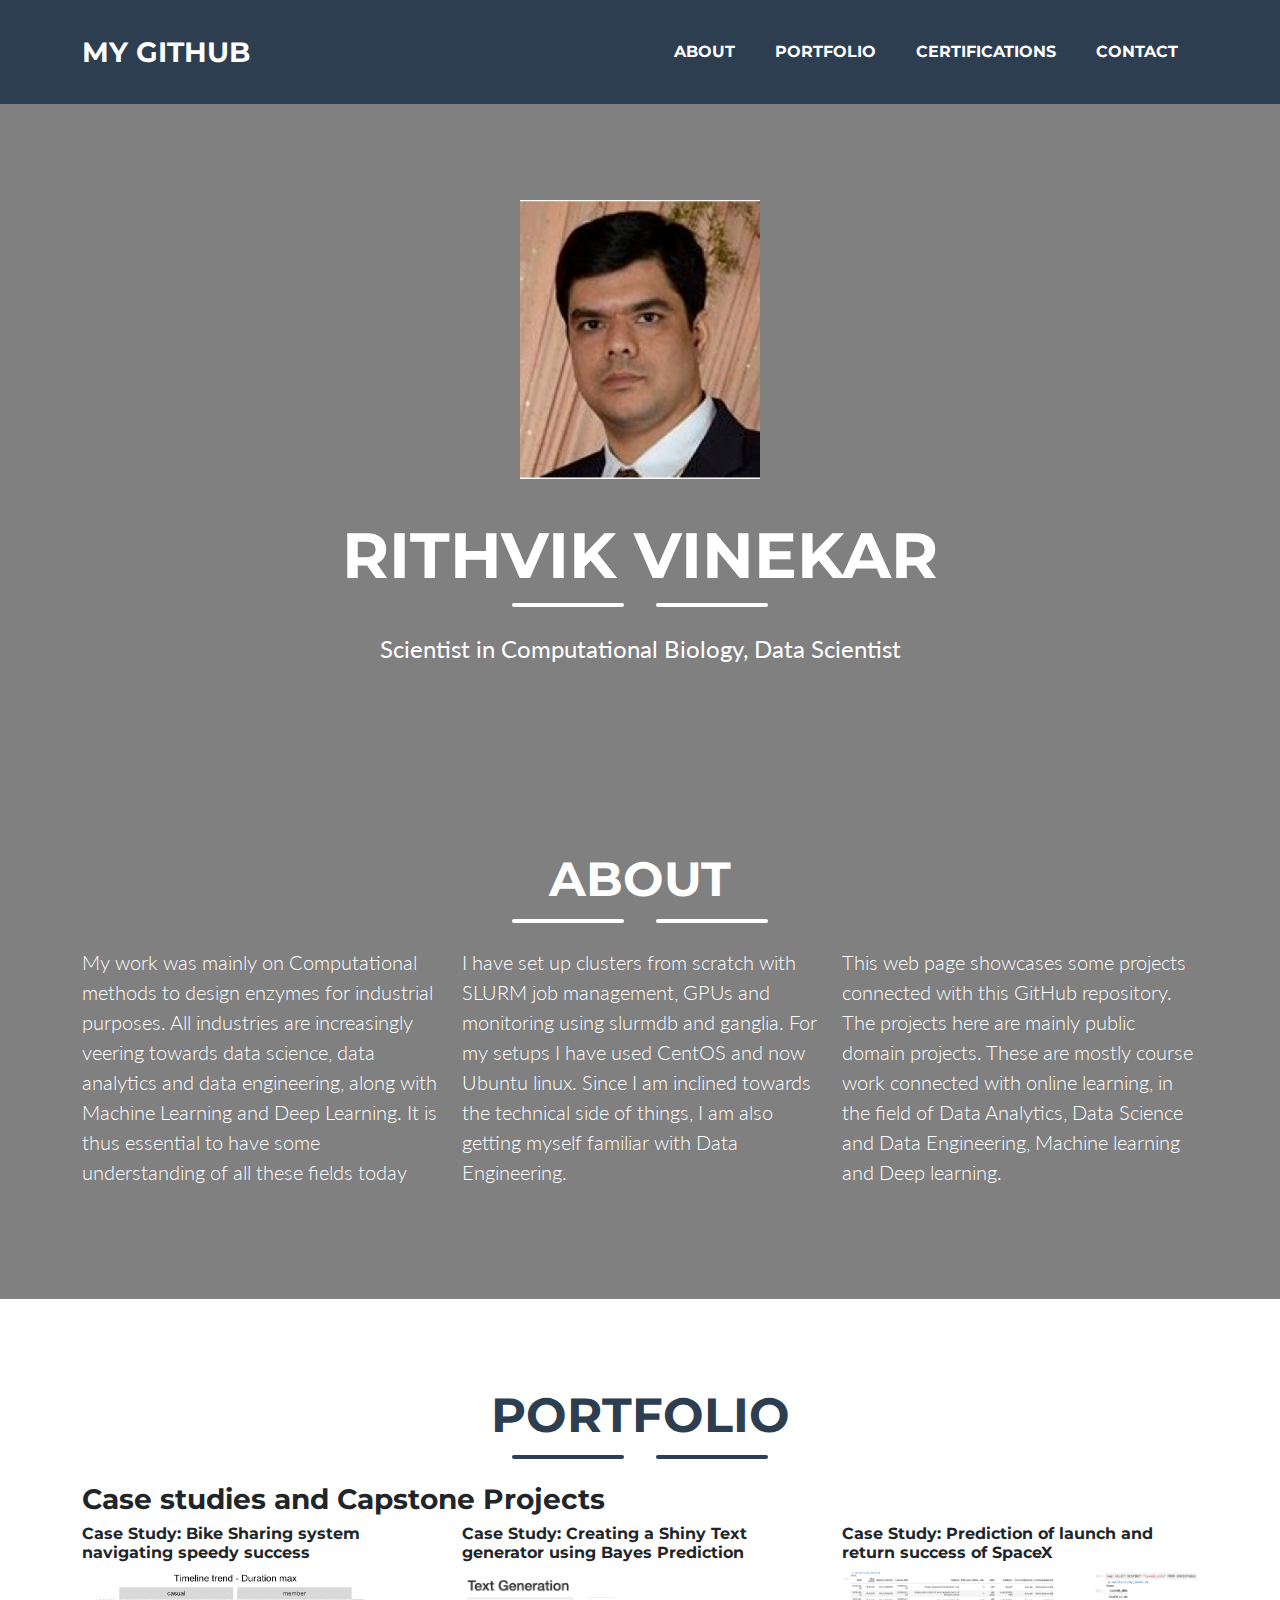
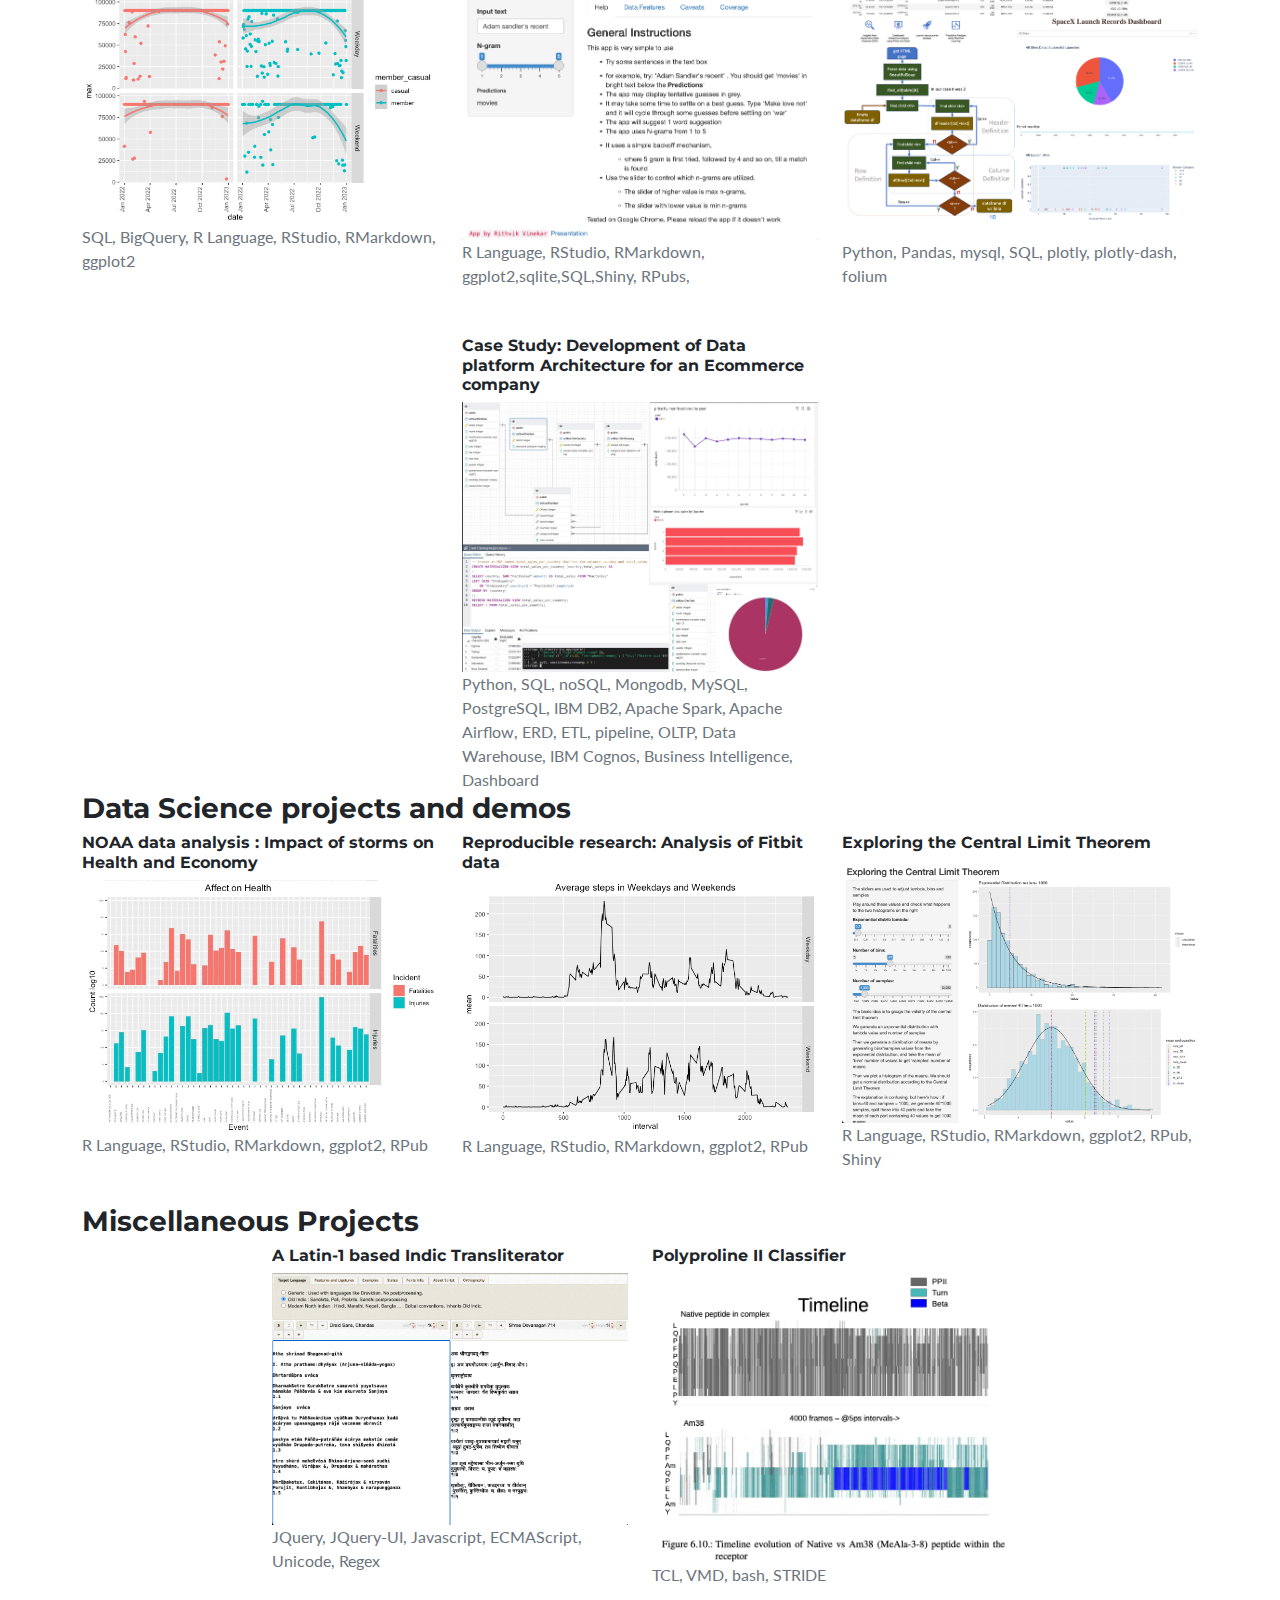
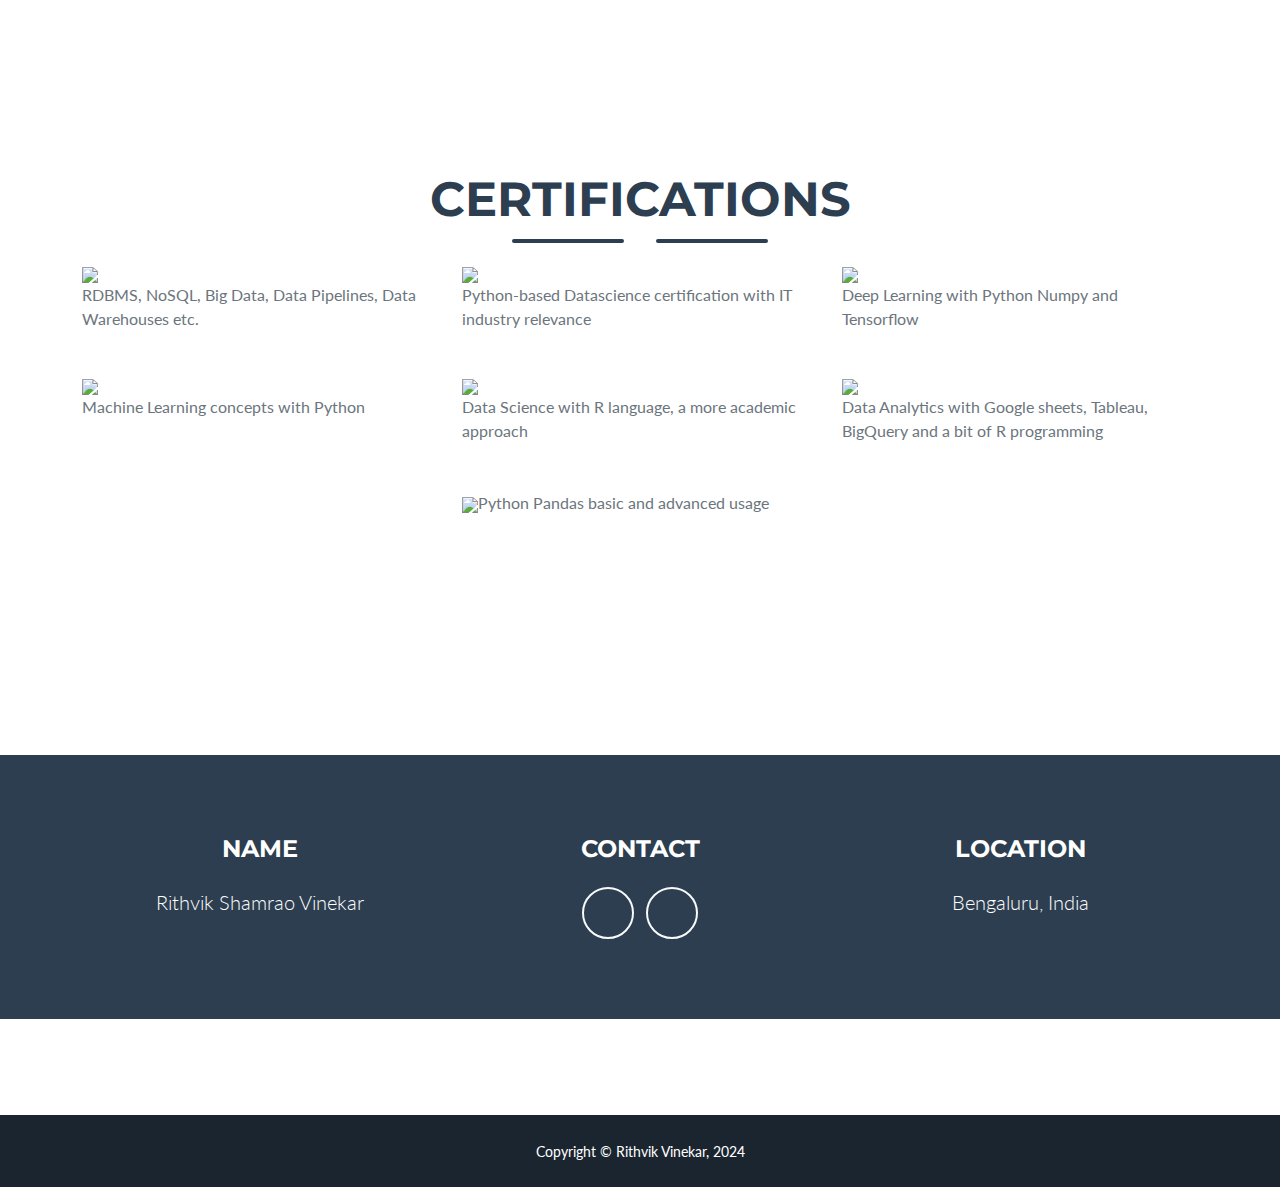
==== commit e982d831: "Update index.html" ====
--- a/index.html
+++ b/index.html
@@ -67,8 +67,13 @@
                 </div>
                 <!-- About Section Content-->
                 <div class="row">
-                    <div class="col-lg-4 ms-auto"><p class="lead"> I have mainly worked on computational methods to design enzymes for industrial purposes. I have increasingly felt that data science and analytics is essential for these purposes, as theory and simulation needs to be linked and corroborated with data from experiments conducted not just in-house but by other contributors around the world. For this purpose, I have updated myself with a primer to the latest techniques in Data Science and Analytics in order to focus in this direction. I have previously worked extensively on Linux systems and have most often been given the role of system admin or main contact with the sysadmin.</p></div>
-                    <div class="col-lg-4 me-auto"><p class="lead">I have set up clusters from scratch with SLURM job management, GPUs and monitoring using slurmdb and ganglia. I have used Linux since 1998, first RedHat & Slackware distributed by tech magazines and then Gentoo and ArchLinux. For my setups I have used Centos and now Ubuntu linux I have compiled, installed and optimised most of the applications linking them to optimised libraries like Intel MKL, OpenBLAS/GOTO etc. and set up MPI systems. I have also set up and used docker instances for software bundles. Since I am inclined towards the technical side of things, I am also getting myself familiar with Data Engineering.</p></div>
+                    <div class="col-lg-4 ms-auto"><p class="lead">
+                     My work was mainly on Computational methods to design enzymes for industrial purposes. 
+                     All industries are increasingly veering towards data science, data analytics and data engineering, along with Machine Learning and Deep Learning. It is thus essential to have some understanding of all these fields today</p></div>
+                    <div class="col-lg-4 me-auto"><p class="lead"> 
+                    I have set up clusters from scratch with SLURM job management, GPUs and monitoring using slurmdb and ganglia. 
+                    For my setups I have used CentOS and now Ubuntu linux.  Since I am inclined towards the technical side of things, I am also getting myself familiar with Data Engineering.</p></div>
+                    <div class="col-lg-4 me-auto"><p class="lead"> This web page showcases some projects connected with this GitHub repository. The projects here are mainly public domain projects. These are mostly course work connected with online learning, in the field of Data Analytics, Data Science and Data Engineering, Machine learning and Deep learning.</p></div>
                    
 
 
@@ -500,7 +505,7 @@
                                     </div>
                                     <!-- Portfolio Modal - Image-->
                                     <!-- Portfolio Modal - Text-->
-<p class="mb-4" style="text-align:left">This project is the capstone of the [Data Science Professional Certificate] from IBM at Coursera.</p>
+<p class="mb-4" style="text-align:left">This project is the Capstone of the <a href="https://coursera.org/share/1e2864e584f23f80540afb1d2ca261fd"  target="_blank">IBM Data Science Professional Certificate from Coursera</a>.</p>
 <p class="mb-4" style="text-align:left">SpaceX is one of the most successful commercial space companies. It can do this beause its rocket launches are relatively inexpensive. 
 SpaceX advertises Falcon 9 rocket launches on its website with a cost of 62 million dollars; other providers cost upwards of 165 million dollars each, much of the savings is because SpaceX can reuse the first stage. Therefore, if we can determine if the first stage will land, we can determine the cost of a launch. Spaces X’s Falcon 9 launch like regular rockets.  In this capstone, you will take the role of a data scientist working for a new rocket company. SpaceY wants to calculate the cost and savings of reusable
 stage.</p><img class="img-fluid rounded mb-5" src="assets/img/portfolio/CapstoneDS_IBM.png" alt="..." />
@@ -508,13 +513,14 @@
 <p class="mb-4" style="text-align:left">The task here is to determine the price of each launch. This involves predicting the success rate of recovery of the reusable stage using launch data from SpaceX flights</p>
 <ol style="text-align:left">
      <li>Obtain data by webscraping, REST api and downloaded data
-</li><li>[Exploratory data analysis] using SQL, python and visualized
-</li><li>Interactive Dashboard design using Python Plotly and Dash 
-</li><li>Interactive maps using Folium
-</li><li>Machine learning and prediction
-</li><li>Conclusions and Presentation[]
+</li><li><a href="https://github.com/rsvinekar/Capstone-IBMDS/blob/main/05%20Exploratory%20Analysis.ipynb" target="_blank">Exploratory data analysis</a> using SQL, python and visualized
+</li><li><a href="https://github.com/rsvinekar/Capstone-IBMDS/blob/main/07%20dashboard.ipynb" target="_blank">Interactive Dashboard design using Python Plotly and Dash</a>. 
+</li><li><a href="https://github.com/rsvinekar/Capstone-IBMDS/blob/main/06%20Maps%20with%20Folium.ipynb" target="_blank"> Interactive maps using Folium</a>
+</li><li><a href="https://github.com/rsvinekar/Capstone-IBMDS/blob/main/08%20ML.ipynb" target="_blank">Machine learning and prediction</a>
+</li><li><a href="https://github.com/rsvinekar/Capstone-IBMDS/blob/main/ds-capstone-presentation.pdf" target="_blank">Conclusions and Presentation</a>. There is a pdf file and a pptx file.
 </li>
-
+<p class="mb-4" style="text-align:left">Note that the code for dashboard is in ipynb file. It has to be executed separately and is not hosted anywhere. The <a href="https://github.com/rsvinekar/Capstone-IBMDS/">github repository</a> contains these app python files.</p>
+<p></p>
                                     <button class="btn btn-primary" data-bs-dismiss="modal">
                                         <i class="fas fa-xmark fa-fw"></i>
                                         Close Window
@@ -578,7 +584,7 @@
                             <div class="row justify-content-center">
                                 <div class="col-lg-8">
                                     <!-- Portfolio Modal - Title-->
-                                    <h2 class="portfolio-modal-title text-secondary text-uppercase mb-0">Submarine</h2>
+                                    <h2 class="portfolio-modal-title text-secondary text-uppercase mb-0">Case Study: Development of Data platform Architecture for an Ecommerce company </h2>
                                     <!-- Icon Divider-->
                                     <div class="divider-custom">
                                         <div class="divider-custom-line"></div>
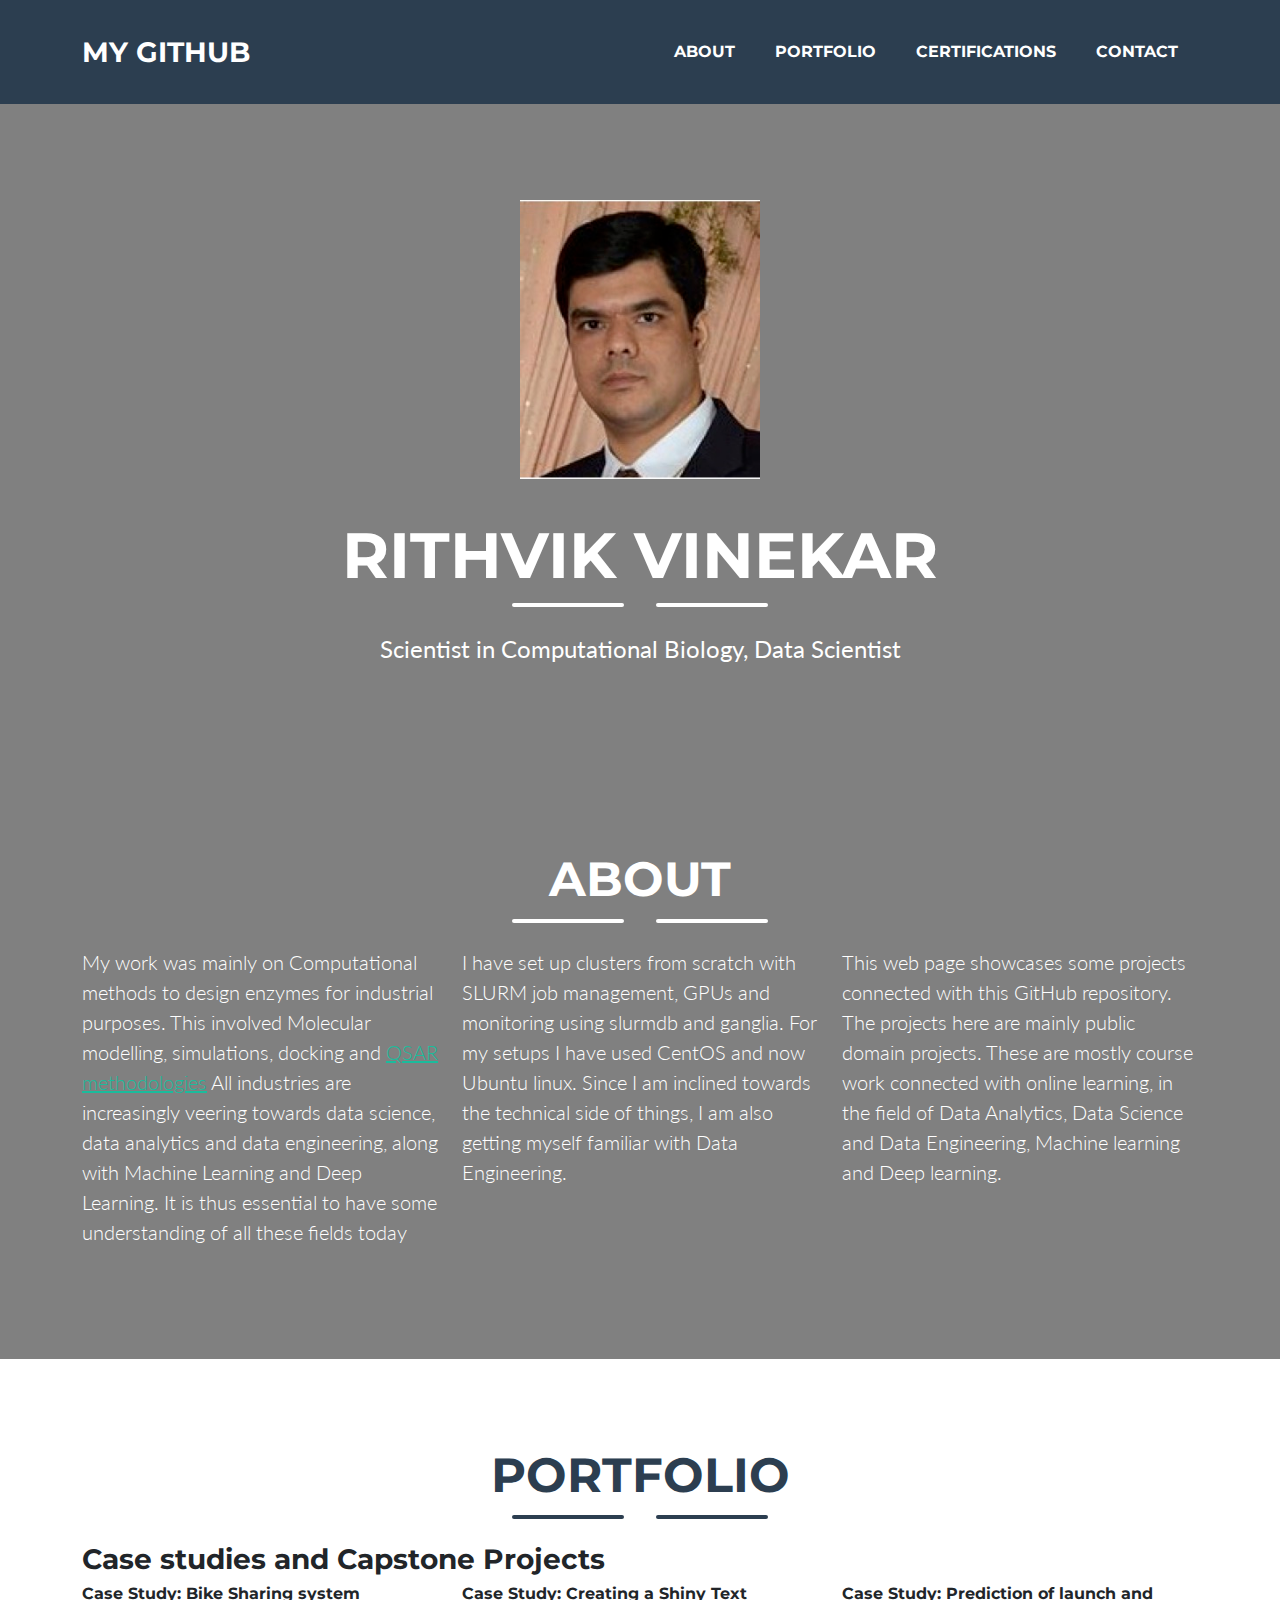
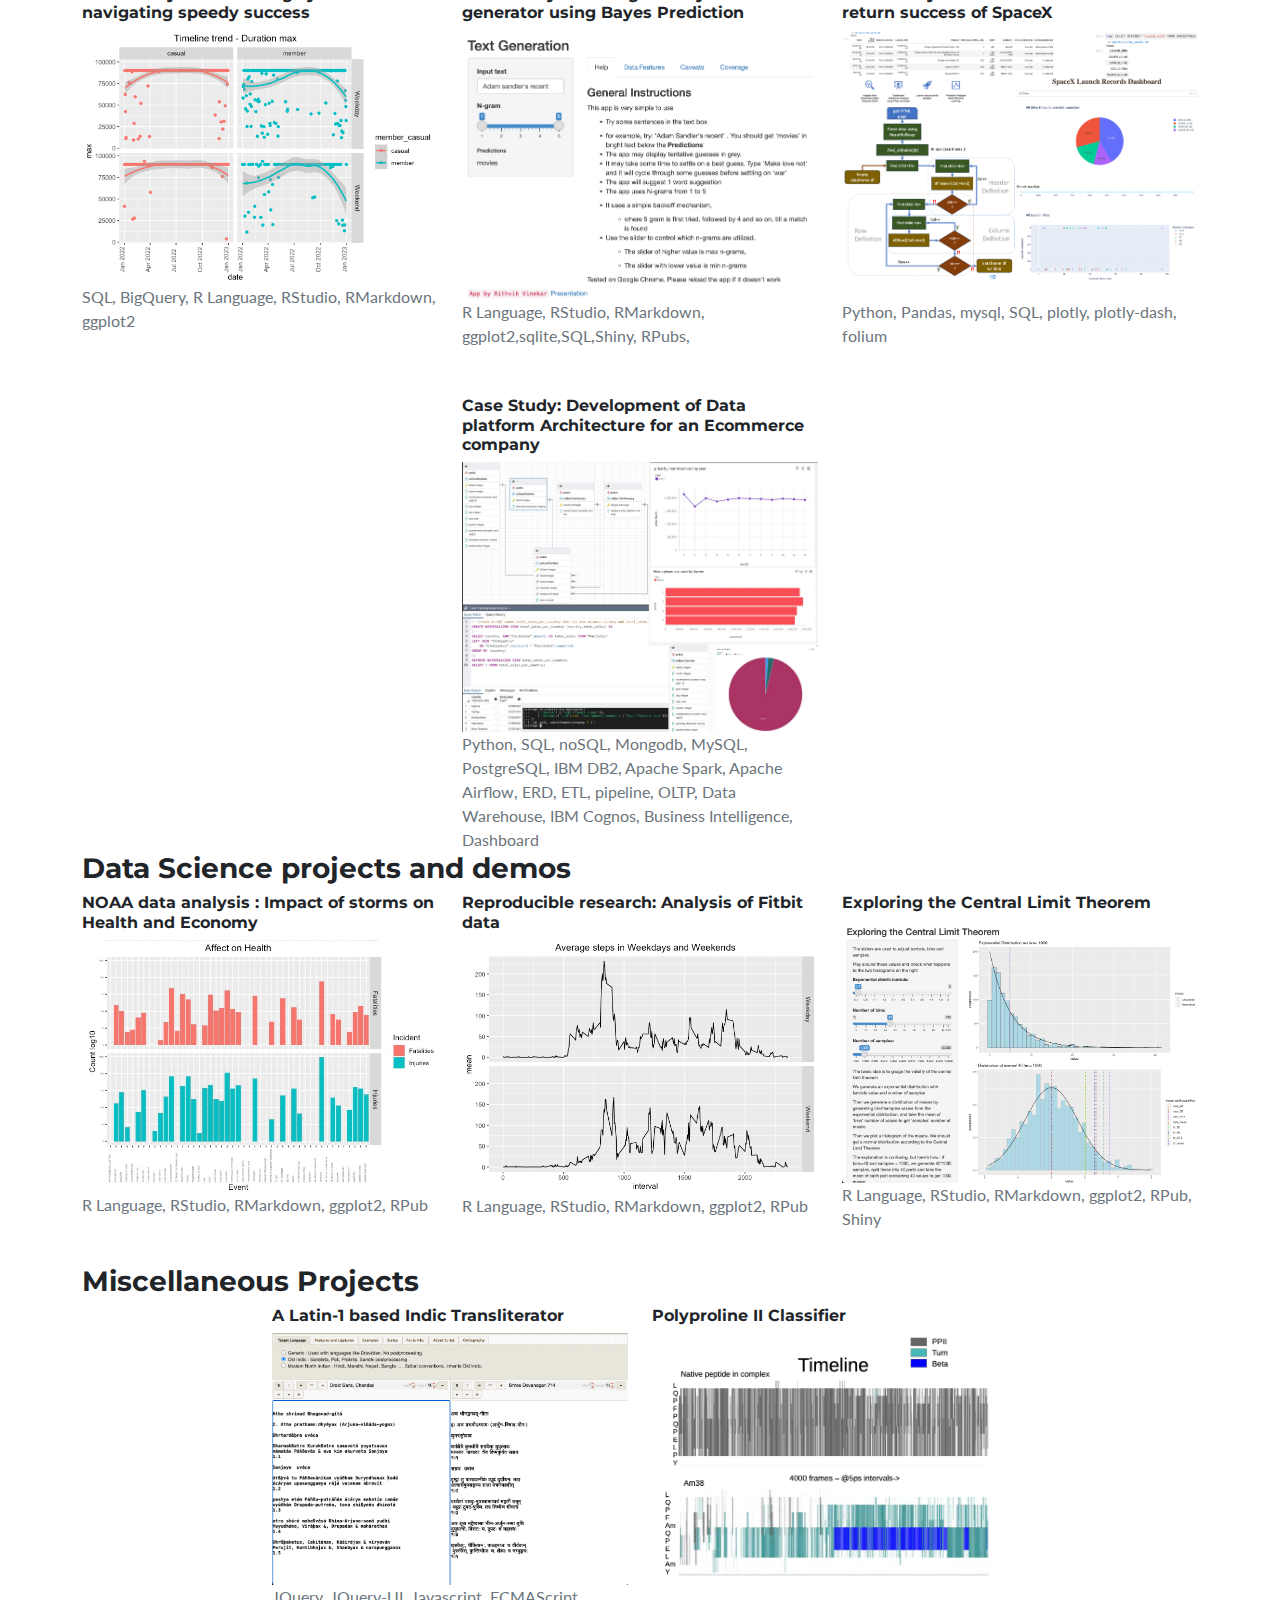
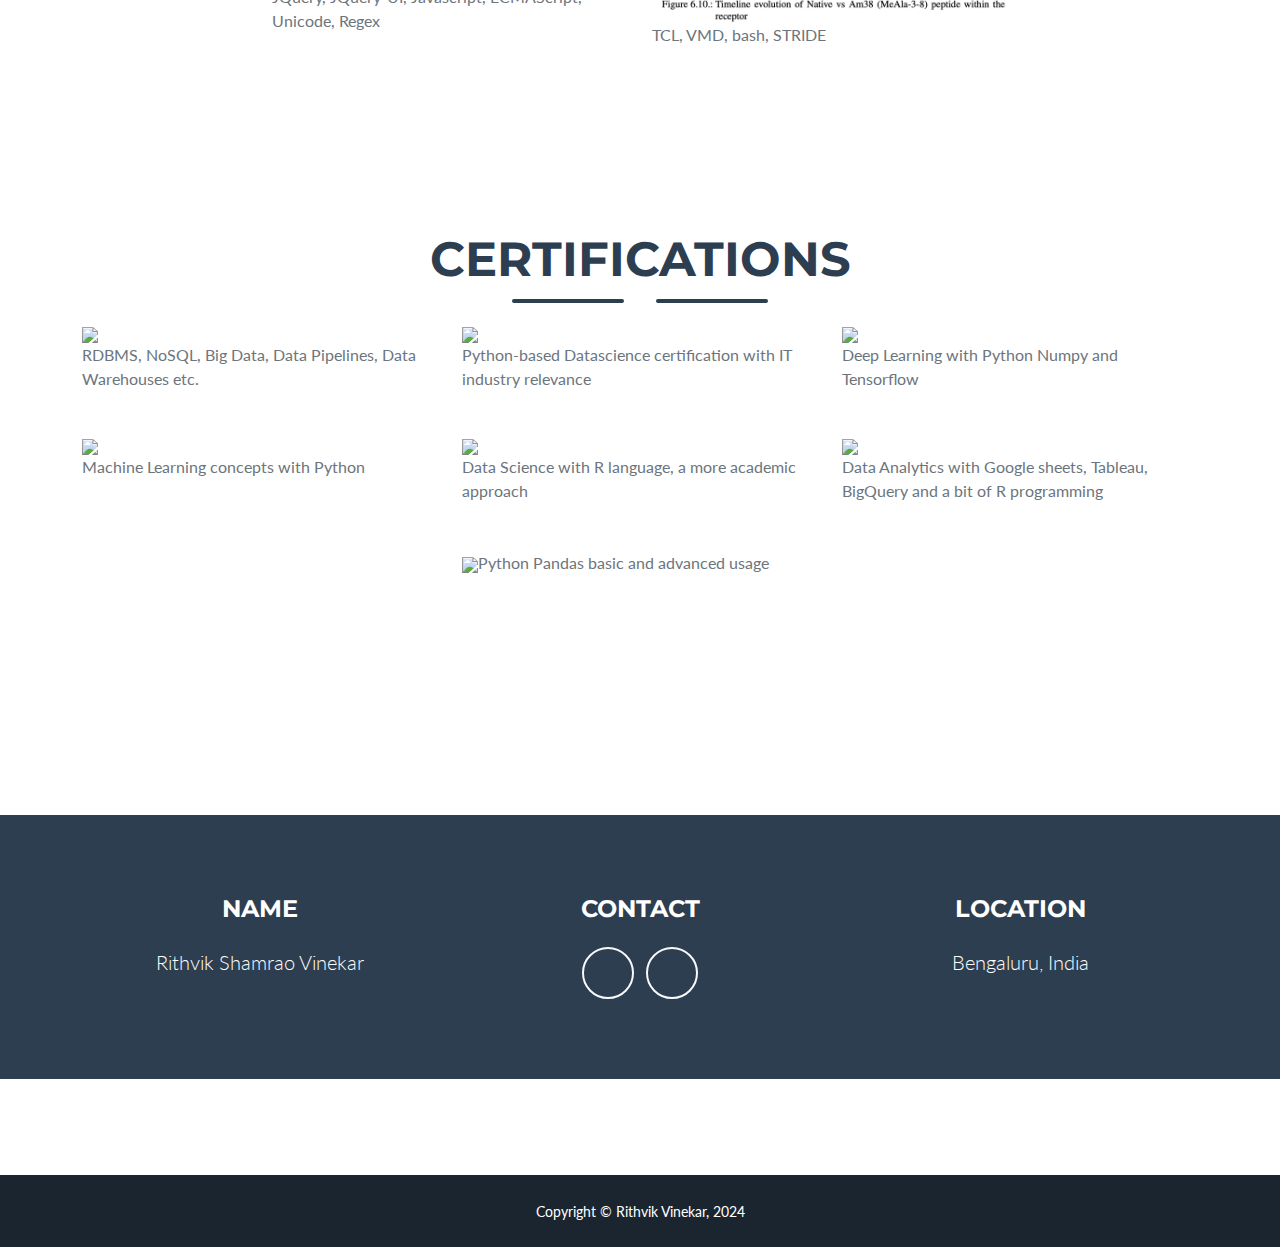
==== commit 2d78969c: "Update index.html" ====
--- a/index.html
+++ b/index.html
@@ -68,7 +68,7 @@
                 <!-- About Section Content-->
                 <div class="row">
                     <div class="col-lg-4 ms-auto"><p class="lead">
-                     My work was mainly on Computational methods to design enzymes for industrial purposes. 
+                     My work was mainly on Computational methods to design enzymes for industrial purposes. This involved Molecular modelling, simulations, docking and <a href="https://blogs.quantumzyme.com/blog/15">QSAR methodologies</a>
                      All industries are increasingly veering towards data science, data analytics and data engineering, along with Machine Learning and Deep Learning. It is thus essential to have some understanding of all these fields today</p></div>
                     <div class="col-lg-4 me-auto"><p class="lead"> 
                     I have set up clusters from scratch with SLURM job management, GPUs and monitoring using slurmdb and ganglia. 
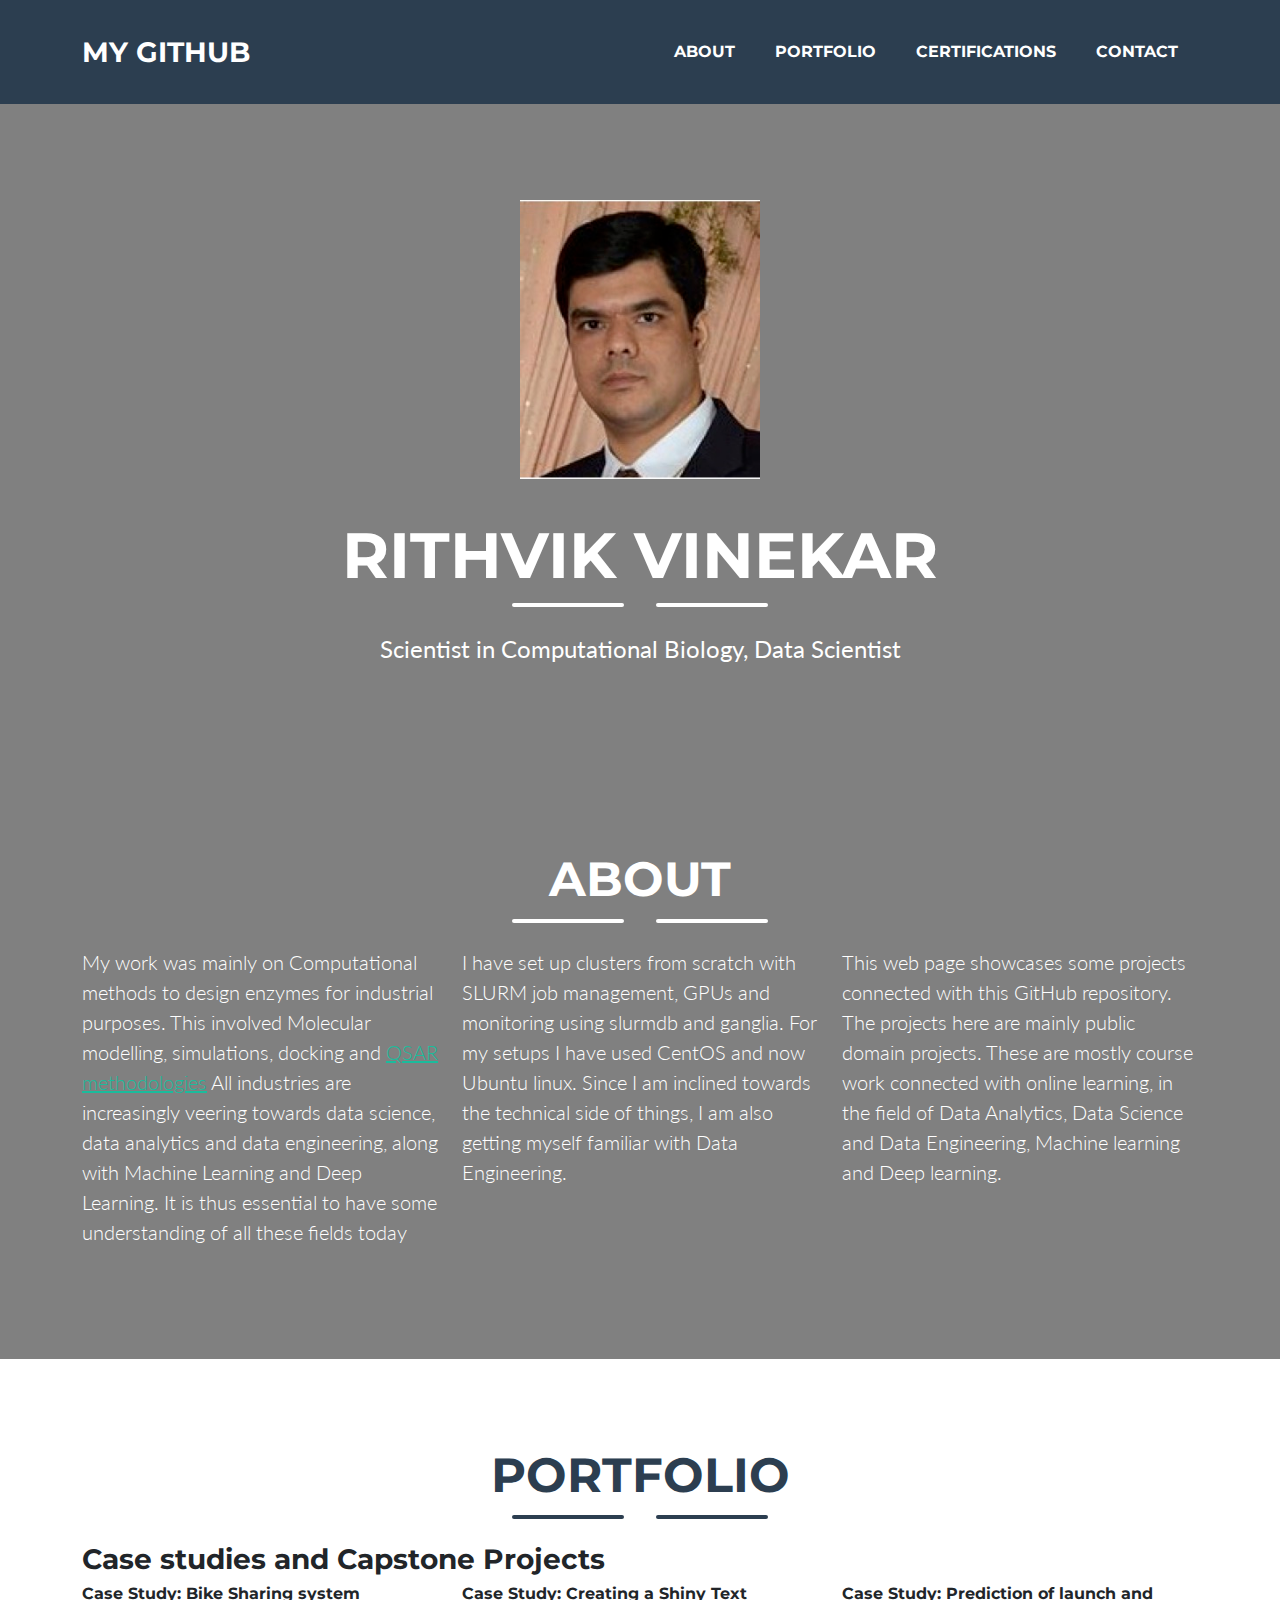
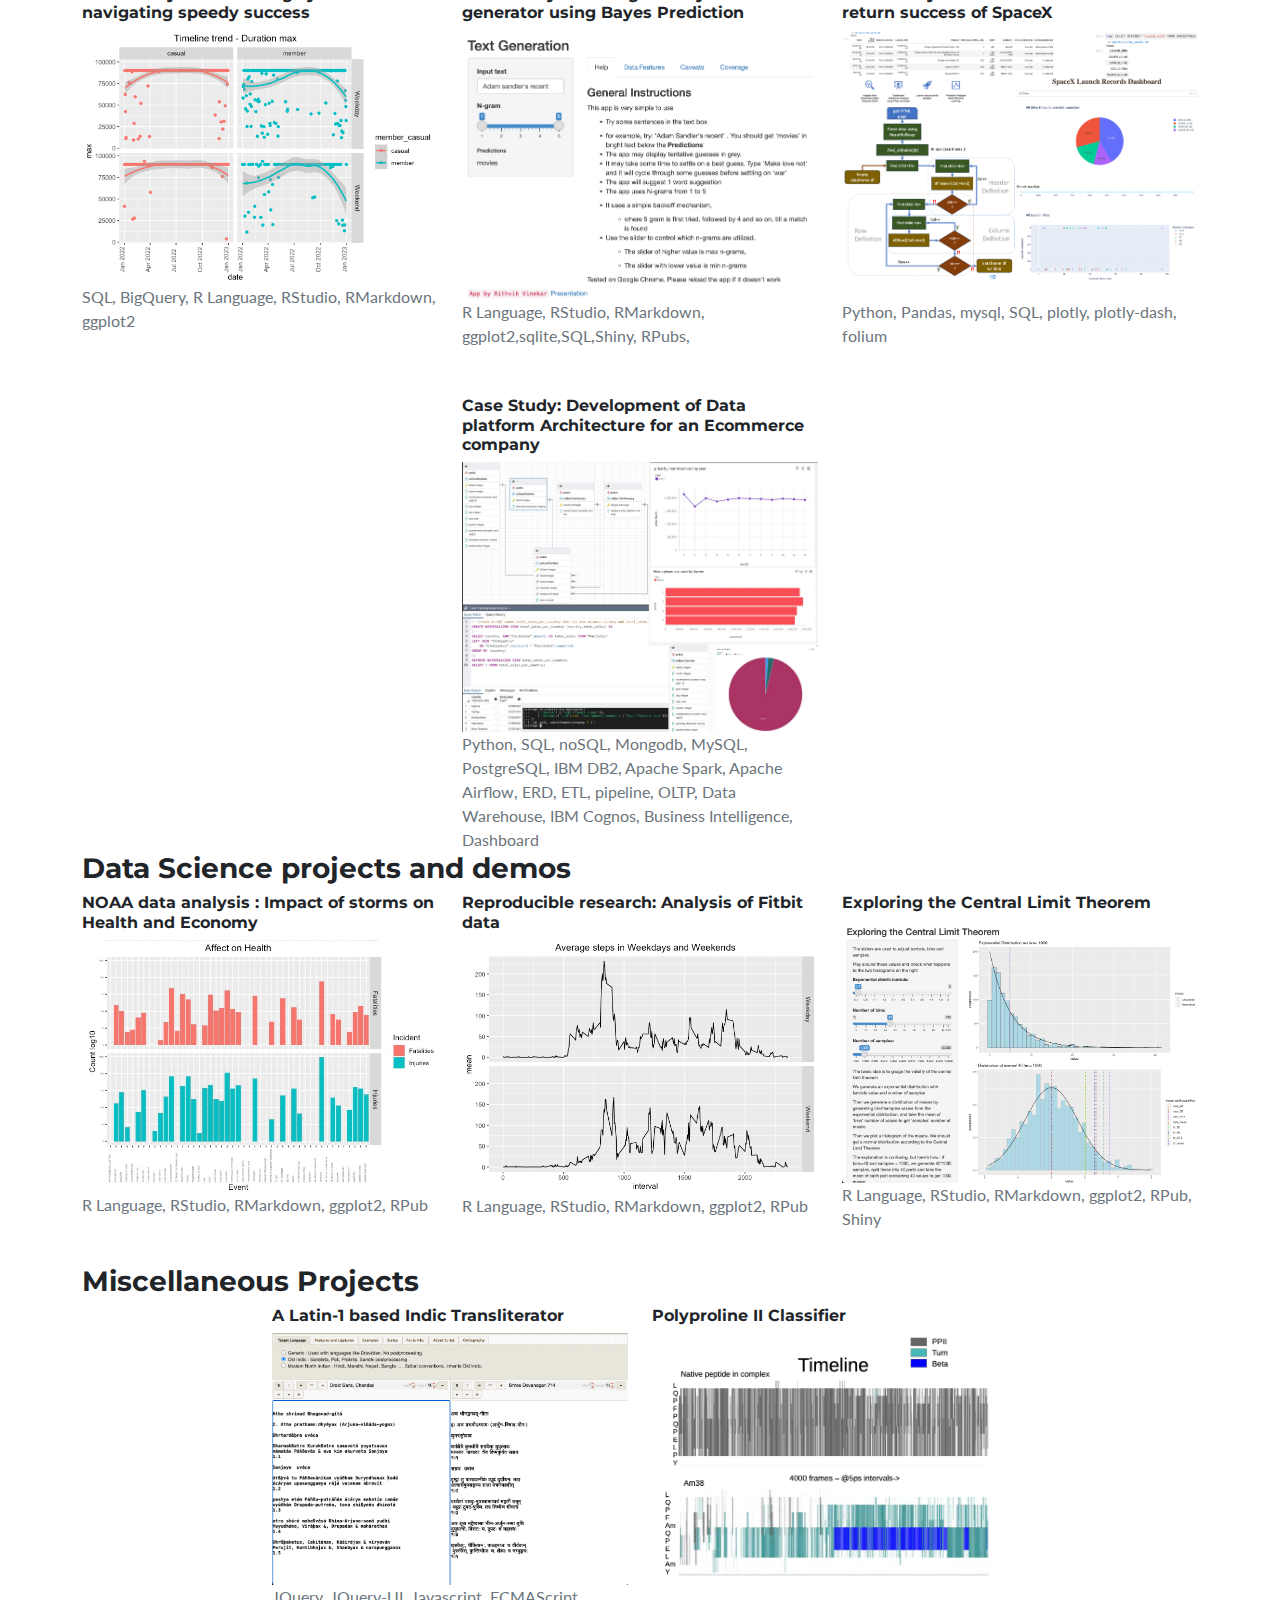
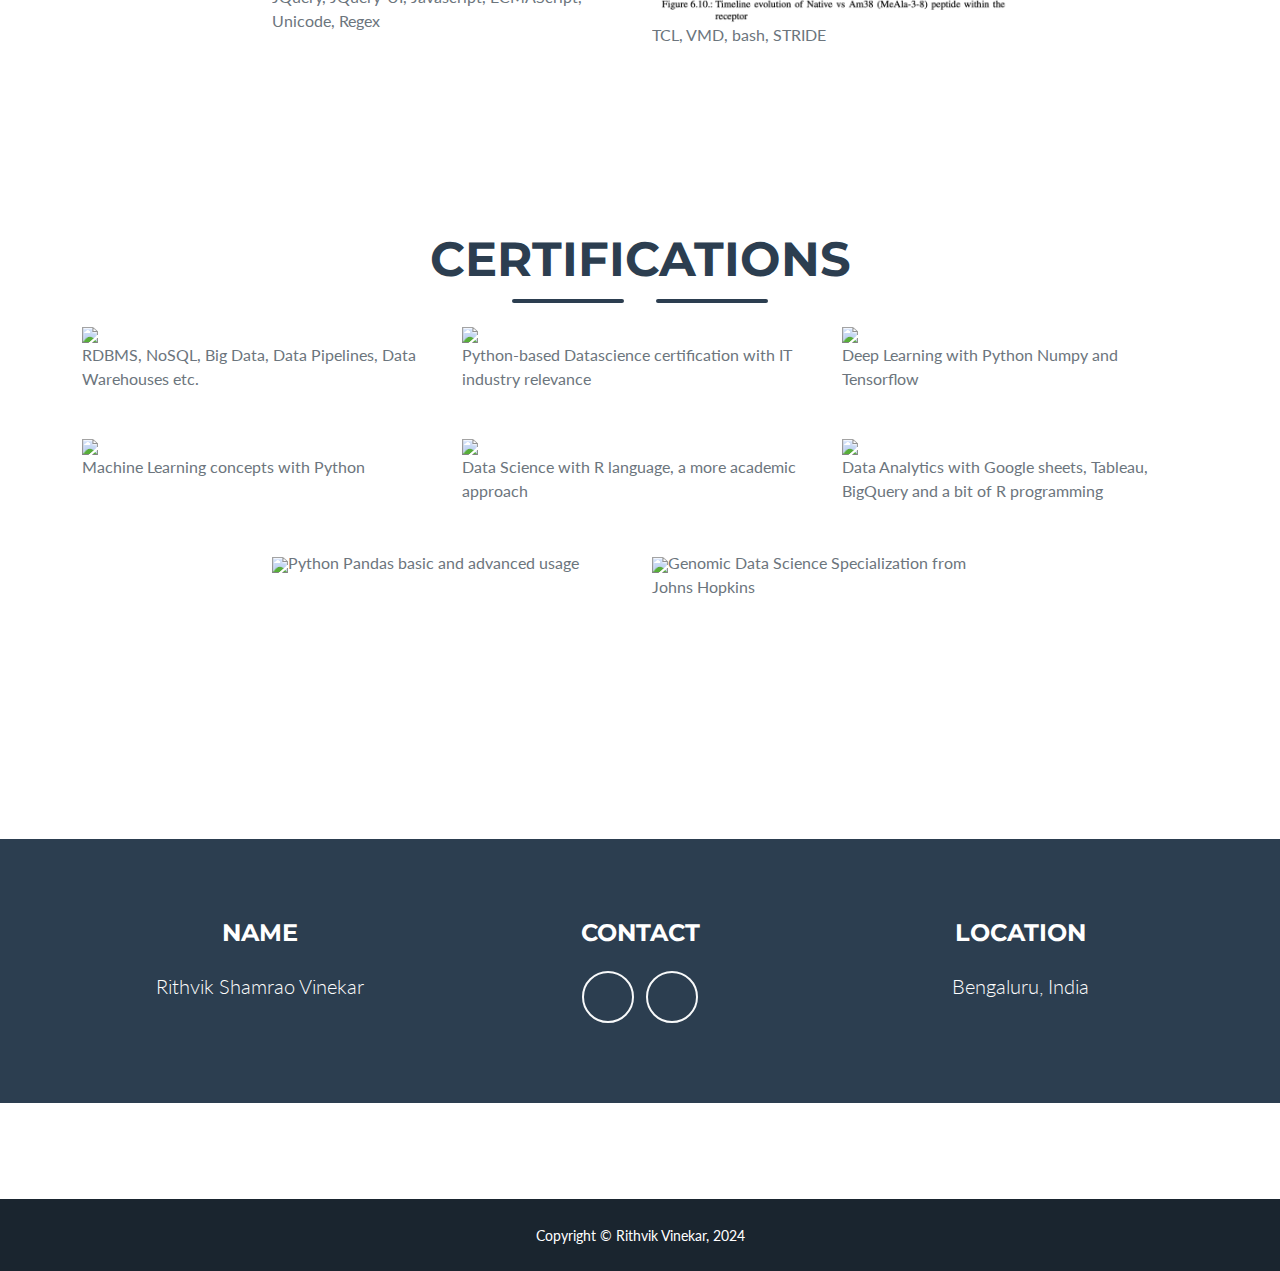
==== commit 37c12c1b: "add one certificate" ====
--- a/index.html
+++ b/index.html
@@ -245,6 +245,11 @@
                 		<a href="https://www.udemy.com/certificate/UC-548ca07a-8baa-4c70-b66d-97c395592d3e"  target="_blank"><img src="https://udemy-certificate.s3.amazonaws.com/image/UC-548ca07a-8baa-4c70-b66d-97c395592d3e.jpg?v=1683899251000" width="100%" 
      height="auto"/></a><span style="color:var(--bs-gray-600);">Python Pandas basic and advanced usage </span>
                 	</div>
+                	<!-- Certications Item 8-->
+                    <div class="col-md-6 col-lg-4 mb-5">
+                		<a href="https://coursera.org/share/136cfb40c91fe54004c374a6ecb4cc7a"  target="_blank"><img src="https://s3.amazonaws.com/coursera_assets/meta_images/generated/CERTIFICATE_LANDING_PAGE/CERTIFICATE_LANDING_PAGE~4C5P2282RA8T/CERTIFICATE_LANDING_PAGE~4C5P2282RA8T.jpeg" width="100%" 
+     height="auto"/></a><span style="color:var(--bs-gray-600);">Genomic Data Science Specialization from Johns Hopkins</span>
+                	</div>
                 </div>
         </section>
         
